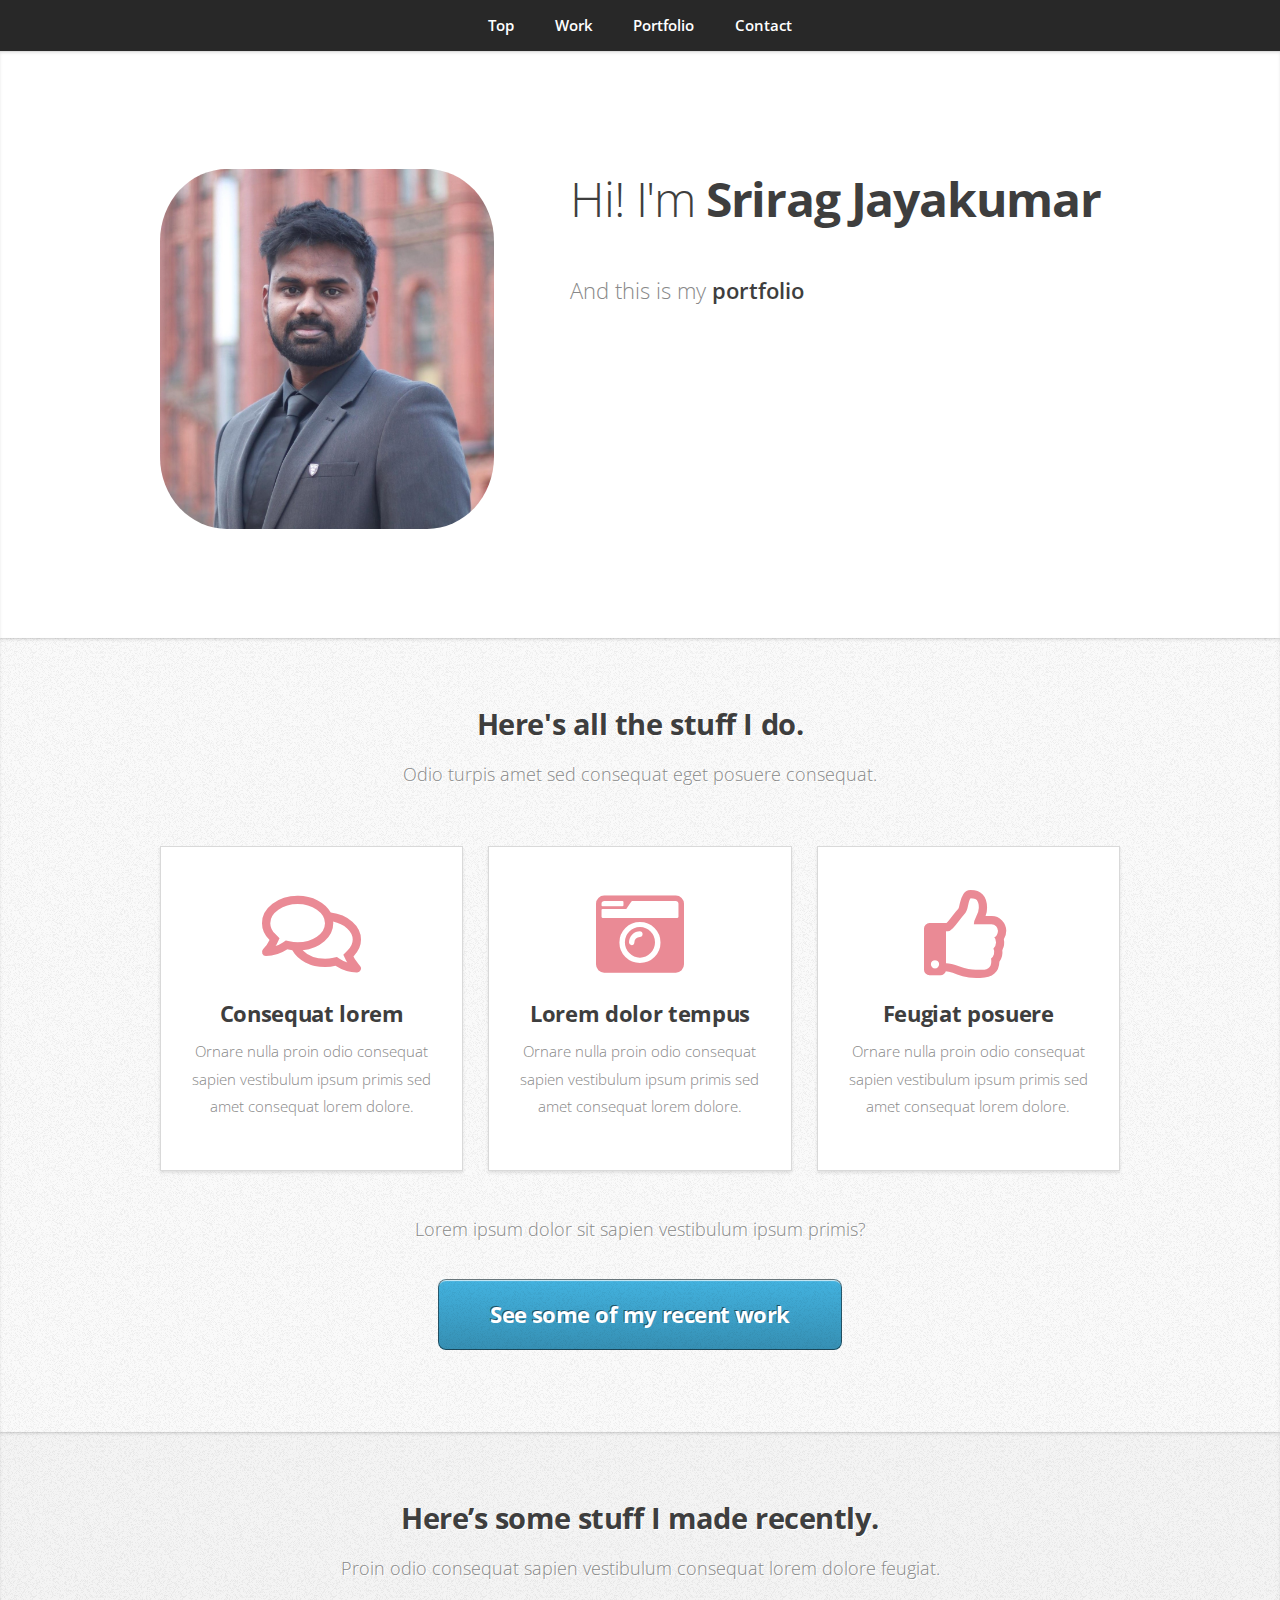
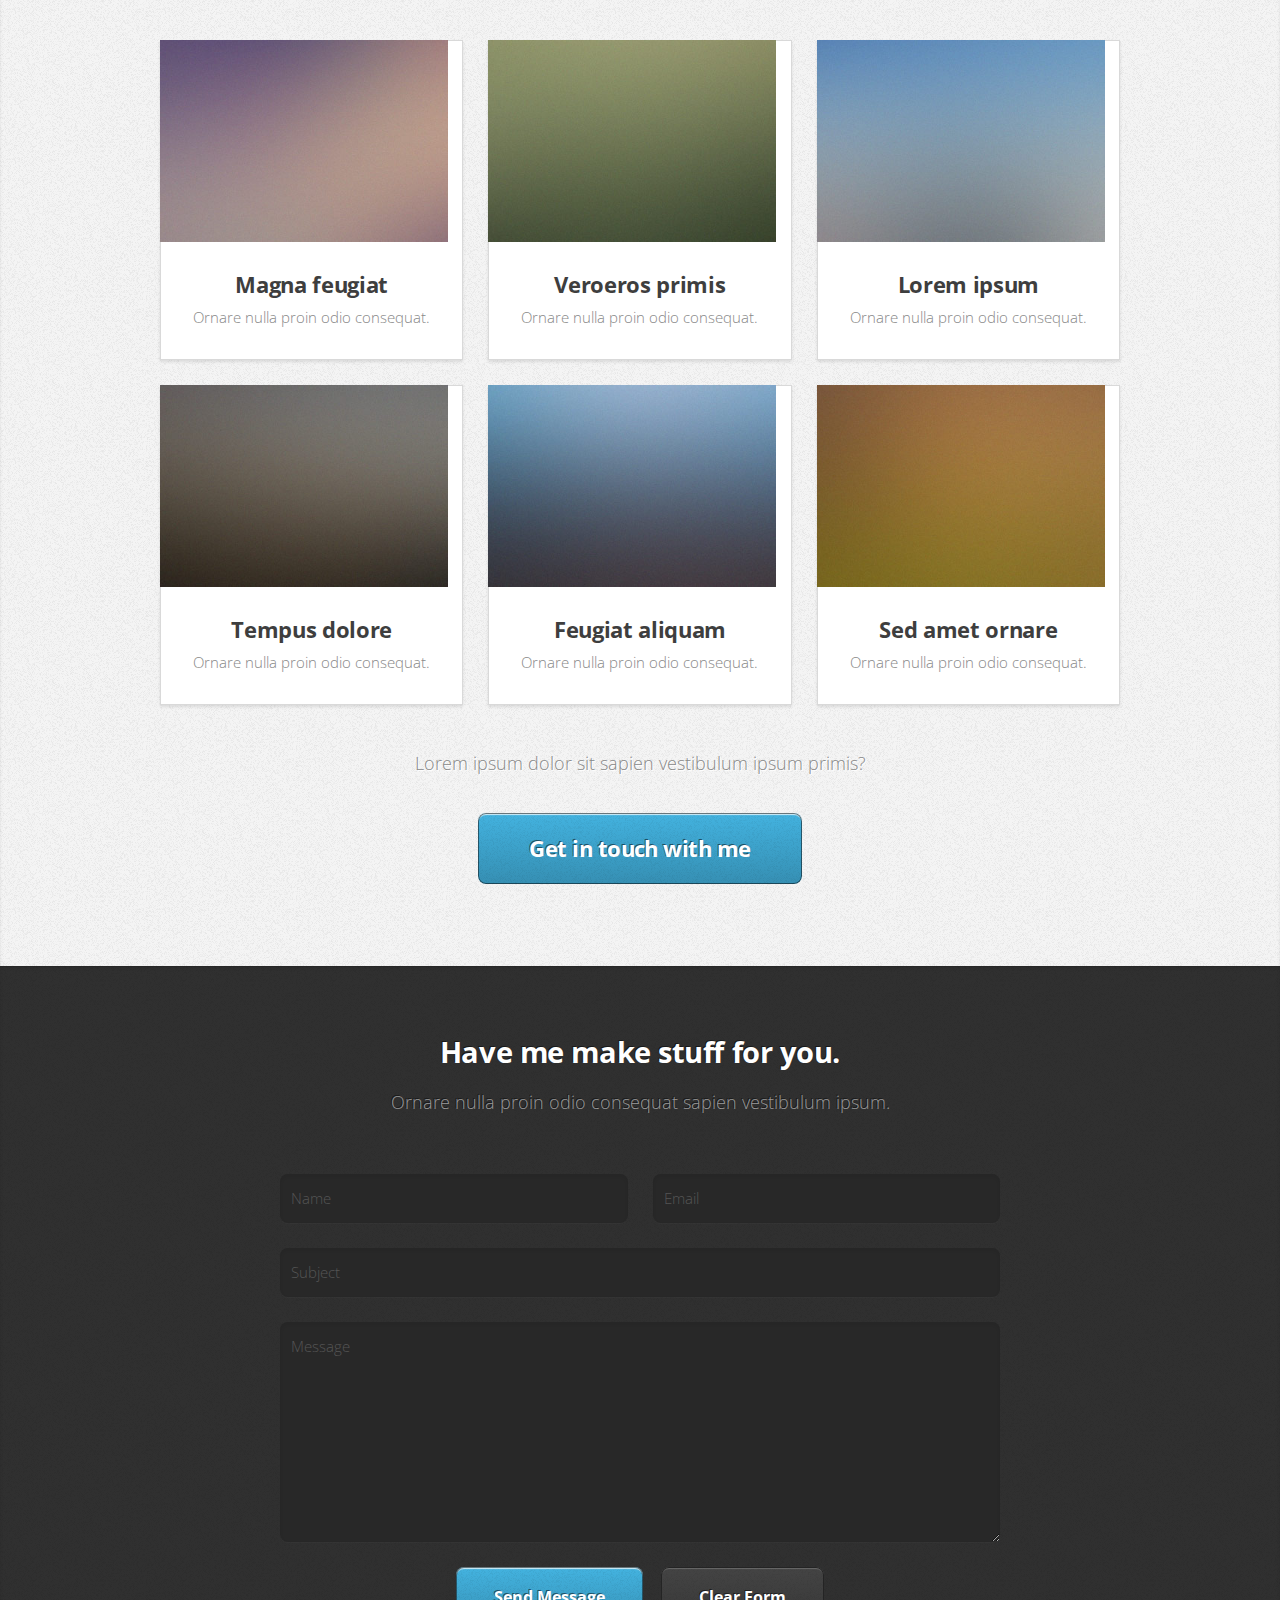
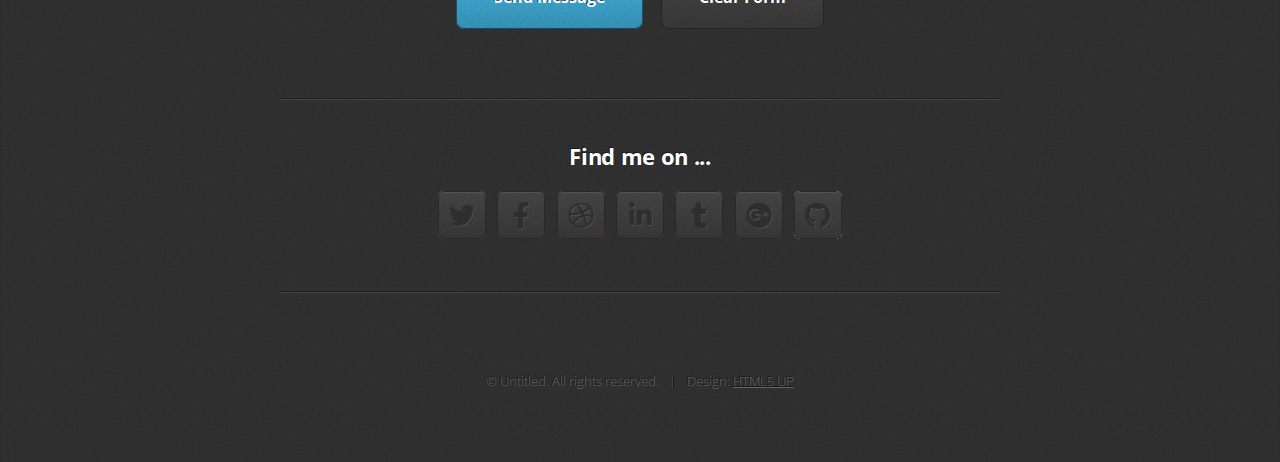
==== index.html @ 9c9d0224 "Added html files" ====
<!DOCTYPE HTML>
<!--
	Miniport by HTML5 UP
	html5up.net | @ajlkn
	Free for personal and commercial use under the CCA 3.0 license (html5up.net/license)
-->
<html>
	<head>
		<title>Srirag Jayakumar</title>
		<meta charset="utf-8" />
		<meta name="viewport" content="width=device-width, initial-scale=1, user-scalable=no" />
		<link rel="stylesheet" href="assets/css/main.css" />
	</head>
	<body class="is-preload">

		<!-- Nav -->
			<nav id="nav">
				<ul class="container">
					<li><a href="#top">Top</a></li>
					<li><a href="#work">Work</a></li>
					<li><a href="#portfolio">Portfolio</a></li>
					<li><a href="#contact">Contact</a></li>
				</ul>
			</nav>

		<!-- Home -->
			<article id="top" class="wrapper style1">
				<div class="container">
					<div class="row">
						<div class="col-4 col-5-large col-12-medium">
							<span class="image fit"><img src="images/shared image.jpg" alt="" /></span>
						</div>
						<div class="col-8 col-7-large col-12-medium">
							<header>
								<h1>Hi! I'm <strong>Srirag Jayakumar</strong></h1>
							</header>
							<p>And this is my<strong> portfolio</strong></p>
							
						</div>
					</div>
				</div>
			</article>

		<!-- Work -->
			<article id="work" class="wrapper style2">
				<div class="container">
					<header>
						<h2>Here's all the stuff I do.</h2>
						<p>Odio turpis amet sed consequat eget posuere consequat.</p>
					</header>
					<div class="row aln-center">
						<div class="col-4 col-6-medium col-12-small">
							<section class="box style1">
								<span class="icon featured fa-comments"></span>
								<h3>Consequat lorem</h3>
								<p>Ornare nulla proin odio consequat sapien vestibulum ipsum primis sed amet consequat lorem dolore.</p>
							</section>
						</div>
						<div class="col-4 col-6-medium col-12-small">
							<section class="box style1">
								<span class="icon solid featured fa-camera-retro"></span>
								<h3>Lorem dolor tempus</h3>
								<p>Ornare nulla proin odio consequat sapien vestibulum ipsum primis sed amet consequat lorem dolore.</p>
							</section>
						</div>
						<div class="col-4 col-6-medium col-12-small">
							<section class="box style1">
								<span class="icon featured fa-thumbs-up"></span>
								<h3>Feugiat posuere</h3>
								<p>Ornare nulla proin odio consequat sapien vestibulum ipsum primis sed amet consequat lorem dolore.</p>
							</section>
						</div>
					</div>
					<footer>
						<p>Lorem ipsum dolor sit sapien vestibulum ipsum primis?</p>
						<a href="#portfolio" class="button large scrolly">See some of my recent work</a>
					</footer>
				</div>
			</article>

		<!-- Portfolio -->
			<article id="portfolio" class="wrapper style3">
				<div class="container">
					<header>
						<h2>Here’s some stuff I made recently.</h2>
						<p>Proin odio consequat  sapien vestibulum consequat lorem dolore feugiat.</p>
					</header>
					<div class="row">
						<div class="col-4 col-6-medium col-12-small">
							<article class="box style2">
								<a href="#" class="image featured"><img src="images/pic01.jpg" alt="" /></a>
								<h3><a href="#">Magna feugiat</a></h3>
								<p>Ornare nulla proin odio consequat.</p>
							</article>
						</div>
						<div class="col-4 col-6-medium col-12-small">
							<article class="box style2">
								<a href="#" class="image featured"><img src="images/pic02.jpg" alt="" /></a>
								<h3><a href="#">Veroeros primis</a></h3>
								<p>Ornare nulla proin odio consequat.</p>
							</article>
						</div>
						<div class="col-4 col-6-medium col-12-small">
							<article class="box style2">
								<a href="#" class="image featured"><img src="images/pic03.jpg" alt="" /></a>
								<h3><a href="#">Lorem ipsum</a></h3>
								<p>Ornare nulla proin odio consequat.</p>
							</article>
						</div>
						<div class="col-4 col-6-medium col-12-small">
							<article class="box style2">
								<a href="#" class="image featured"><img src="images/pic04.jpg" alt="" /></a>
								<h3><a href="#">Tempus dolore</a></h3>
								<p>Ornare nulla proin odio consequat.</p>
							</article>
						</div>
						<div class="col-4 col-6-medium col-12-small">
							<article class="box style2">
								<a href="#" class="image featured"><img src="images/pic05.jpg" alt="" /></a>
								<h3><a href="#">Feugiat aliquam</a></h3>
								<p>Ornare nulla proin odio consequat.</p>
							</article>
						</div>
						<div class="col-4 col-6-medium col-12-small">
							<article class="box style2">
								<a href="#" class="image featured"><img src="images/pic06.jpg" alt="" /></a>
								<h3><a href="#">Sed amet ornare</a></h3>
								<p>Ornare nulla proin odio consequat.</p>
							</article>
						</div>
					</div>
					<footer>
						<p>Lorem ipsum dolor sit sapien vestibulum ipsum primis?</p>
						<a href="#contact" class="button large scrolly">Get in touch with me</a>
					</footer>
				</div>
			</article>

		<!-- Contact -->
			<article id="contact" class="wrapper style4">
				<div class="container medium">
					<header>
						<h2>Have me make stuff for you.</h2>
						<p>Ornare nulla proin odio consequat sapien vestibulum ipsum.</p>
					</header>
					<div class="row">
						<div class="col-12">
							<form method="post" action="#">
								<div class="row">
									<div class="col-6 col-12-small">
										<input type="text" name="name" id="name" placeholder="Name" />
									</div>
									<div class="col-6 col-12-small">
										<input type="text" name="email" id="email" placeholder="Email" />
									</div>
									<div class="col-12">
										<input type="text" name="subject" id="subject" placeholder="Subject" />
									</div>
									<div class="col-12">
										<textarea name="message" id="message" placeholder="Message"></textarea>
									</div>
									<div class="col-12">
										<ul class="actions">
											<li><input type="submit" value="Send Message" /></li>
											<li><input type="reset" value="Clear Form" class="alt" /></li>
										</ul>
									</div>
								</div>
							</form>
						</div>
						<div class="col-12">
							<hr />
							<h3>Find me on ...</h3>
							<ul class="social">
								<li><a href="#" class="icon brands fa-twitter"><span class="label">Twitter</span></a></li>
								<li><a href="#" class="icon brands fa-facebook-f"><span class="label">Facebook</span></a></li>
								<li><a href="#" class="icon brands fa-dribbble"><span class="label">Dribbble</span></a></li>
								<li><a href="#" class="icon brands fa-linkedin-in"><span class="label">LinkedIn</span></a></li>
								<li><a href="#" class="icon brands fa-tumblr"><span class="label">Tumblr</span></a></li>
								<li><a href="#" class="icon brands fa-google-plus"><span class="label">Google+</span></a></li>
								<li><a href="#" class="icon brands fa-github"><span class="label">Github</span></a></li>
								<!--
								<li><a href="#" class="icon solid fa-rss"><span>RSS</span></a></li>
								<li><a href="#" class="icon brands fa-instagram"><span>Instagram</span></a></li>
								<li><a href="#" class="icon brands fa-foursquare"><span>Foursquare</span></a></li>
								<li><a href="#" class="icon brands fa-skype"><span>Skype</span></a></li>
								<li><a href="#" class="icon brands fa-soundcloud"><span>Soundcloud</span></a></li>
								<li><a href="#" class="icon brands fa-youtube"><span>YouTube</span></a></li>
								<li><a href="#" class="icon brands fa-blogger"><span>Blogger</span></a></li>
								<li><a href="#" class="icon brands fa-flickr"><span>Flickr</span></a></li>
								<li><a href="#" class="icon brands fa-vimeo"><span>Vimeo</span></a></li>
								-->
							</ul>
							<hr />
						</div>
					</div>
					<footer>
						<ul id="copyright">
							<li>&copy; Untitled. All rights reserved.</li><li>Design: <a href="http://html5up.net">HTML5 UP</a></li>
						</ul>
					</footer>
				</div>
			</article>

		<!-- Scripts -->
			<script src="assets/js/jquery.min.js"></script>
			<script src="assets/js/jquery.scrolly.min.js"></script>
			<script src="assets/js/browser.min.js"></script>
			<script src="assets/js/breakpoints.min.js"></script>
			<script src="assets/js/util.js"></script>
			<script src="assets/js/main.js"></script>

	</body>
</html>
---- assets/css/main.css ----
@import url("https://fonts.googleapis.com/css?family=Open+Sans:300,300italic,600,600italic,700");
@import url("fontawesome-all.min.css");

/*
	Miniport by HTML5 UP
	html5up.net | @ajlkn
	Free for personal and commercial use under the CCA 3.0 license (html5up.net/license)
*/

html, body, div, span, applet, object,
iframe, h1, h2, h3, h4, h5, h6, p, blockquote,
pre, a, abbr, acronym, address, big, cite,
code, del, dfn, em, img, ins, kbd, q, s, samp,
small, strike, strong, sub, sup, tt, var, b,
u, i, center, dl, dt, dd, ol, ul, li, fieldset,
form, label, legend, table, caption, tbody,
tfoot, thead, tr, th, td, article, aside,
canvas, details, embed, figure, figcaption,
footer, header, hgroup, menu, nav, output, ruby,
section, summary, time, mark, audio, video {
	margin: 0;
	padding: 0;
	border: 0;
	font-size: 100%;
	font: inherit;
	vertical-align: baseline;}

article, aside, details, figcaption, figure,
footer, header, hgroup, menu, nav, section {
	display: block;}

body {
	line-height: 1;
}

ol, ul {
	list-style: none;
}

blockquote, q {
	quotes: none;
}

	blockquote:before, blockquote:after, q:before, q:after {
		content: '';
		content: none;
	}

table {
	border-collapse: collapse;
	border-spacing: 0;
}

body {
	-webkit-text-size-adjust: none;
}

mark {
	background-color: transparent;
	color: inherit;
}

input::-moz-focus-inner {
	border: 0;
	padding: 0;
}

input, select, textarea {
	-moz-appearance: none;
	-webkit-appearance: none;
	-ms-appearance: none;
	appearance: none;
}

/* Basic */

	html {
		box-sizing: border-box;
	}

	*, *:before, *:after {
		box-sizing: inherit;
	}

	body {
		padding-top: 3.5em;
	}

		body.is-preload *, body.is-preload *:before, body.is-preload *:after {
			-moz-animation: none !important;
			-webkit-animation: none !important;
			-ms-animation: none !important;
			animation: none !important;
			-moz-transition: none !important;
			-webkit-transition: none !important;
			-ms-transition: none !important;
			transition: none !important;
		}

	body, input, textarea, select {
		font-family: 'Open Sans', sans-serif;
		line-height: 1.85em;
		color: #888;
		font-weight: 300;
		font-size: 13pt;
	}

	a {
		-moz-transition: color .2s ease-in-out;
		-webkit-transition: color .2s ease-in-out;
		-ms-transition: color .2s ease-in-out;
		transition: color .2s ease-in-out;
		color: #43B3E0;
		text-decoration: underline;
	}

		a:hover {
			color: #43bff0 !important;
		}

		a img {
			border: 0;
		}

	b, strong {
		font-weight: 600;
		color: #3e3e3e;
	}

	i, em {
		font-style: italic;
	}

	sub {
		position: relative;
		top: 0.5em;
		font-size: 0.8em;
	}

	sup {
		position: relative;
		top: -0.5em;
		font-size: 0.8em;
	}

	blockquote {
		border-left: solid 0.75em #eee;
		padding: 1em 0 1em 1.5em;
		font-style: italic;
	}

	h1, h2, h3, h4, h5, h6 {
		color: #3e3e3e;
		margin: 0 0 0.75em 0;
	}

	h1 a, h2 a, h3 a, h4 a, h5 a, h6 a {
		text-decoration: none;
		color: inherit;
	}

	h2, h3, h4, h5, h6 {
		font-weight: 700;
	}

	h1 {
		font-size: 3.25em;
		letter-spacing: -0.025em;
		font-weight: 300;
	}

		h1 strong {
			font-weight: 700;
		}

	h2 {
		font-size: 2em;
		letter-spacing: -0.015em;
	}

	h3 {
		font-size: 1.5em;
		letter-spacing: -0.015em;
	}

	em, i {
		font-style: italic;
	}

	br.clear {
		clear: both;
	}

	hr {
		border: 0;
		border-top: solid 1px #444;
		border-top-color: rgba(0, 0, 0, 0.35);
		box-shadow: 0px 1px 0px 0px rgba(255, 255, 255, 0.1);
		height: 1px;
		margin: 3em 0;
	}

	p, ul, ol, dl, table {
		margin-bottom: 2em;
	}

	header {
		margin: 0 0 3em 0;
	}

		header > p {
			font-size: 1.25em;
			margin: 0;
		}

	footer {
		margin: 3em 0 0 0;
	}

		footer > p {
			font-size: 1.25em;
		}

/* Container */

	.container {
		margin: 0 auto;
		max-width: calc(100% - 50px);
		width: 1200px;
	}

		.container.medium {
			width: 900px;
		}

		@media screen and (max-width: 1680px) {

			.container {
				width: 1200px;
			}

				.container.medium {
					width: 900px;
				}

		}

		@media screen and (max-width: 1280px) {

			.container {
				width: 960px;
			}

				.container.medium {
					width: 720px;
				}

		}

		@media screen and (max-width: 980px) {

			.container {
				width: 100%;
			}

				.container.medium {
					width: 75%;
				}

		}

		@media screen and (max-width: 736px) {

			.container {
				width: 100%;
				max-width: calc(100% - 30px);
			}

				.container.medium {
					width: 100%;
				}

		}

/* Row */

	.row {
		display: flex;
		flex-wrap: wrap;
		box-sizing: border-box;
		align-items: stretch;
	}

		.row > * {
			box-sizing: border-box;
		}

		.row.gtr-uniform > * > :last-child {
			margin-bottom: 0;
		}

		.row.aln-left {
			justify-content: flex-start;
		}

		.row.aln-center {
			justify-content: center;
		}

		.row.aln-right {
			justify-content: flex-end;
		}

		.row.aln-top {
			align-items: flex-start;
		}

		.row.aln-middle {
			align-items: center;
		}

		.row.aln-bottom {
			align-items: flex-end;
		}

		.row > .imp {
			order: -1;
		}

		.row > .col-1 {
			width: 8.33333%;
		}

		.row > .off-1 {
			margin-left: 8.33333%;
		}

		.row > .col-2 {
			width: 16.66667%;
		}

		.row > .off-2 {
			margin-left: 16.66667%;
		}

		.row > .col-3 {
			width: 25%;
		}

		.row > .off-3 {
			margin-left: 25%;
		}

		.row > .col-4 {
			width: 33.33333%;
		}

		.row > .off-4 {
			margin-left: 33.33333%;
		}

		.row > .col-5 {
			width: 41.66667%;
		}

		.row > .off-5 {
			margin-left: 41.66667%;
		}

		.row > .col-6 {
			width: 50%;
		}

		.row > .off-6 {
			margin-left: 50%;
		}

		.row > .col-7 {
			width: 58.33333%;
		}

		.row > .off-7 {
			margin-left: 58.33333%;
		}

		.row > .col-8 {
			width: 66.66667%;
		}

		.row > .off-8 {
			margin-left: 66.66667%;
		}

		.row > .col-9 {
			width: 75%;
		}

		.row > .off-9 {
			margin-left: 75%;
		}

		.row > .col-10 {
			width: 83.33333%;
		}

		.row > .off-10 {
			margin-left: 83.33333%;
		}

		.row > .col-11 {
			width: 91.66667%;
		}

		.row > .off-11 {
			margin-left: 91.66667%;
		}

		.row > .col-12 {
			width: 100%;
		}

		.row > .off-12 {
			margin-left: 100%;
		}

		.row.gtr-0 {
			margin-top: 0px;
			margin-left: 0px;
		}

			.row.gtr-0 > * {
				padding: 0px 0 0 0px;
			}

			.row.gtr-0.gtr-uniform {
				margin-top: 0px;
			}

				.row.gtr-0.gtr-uniform > * {
					padding-top: 0px;
				}

		.row.gtr-25 {
			margin-top: -6.25px;
			margin-left: -6.25px;
		}

			.row.gtr-25 > * {
				padding: 6.25px 0 0 6.25px;
			}

			.row.gtr-25.gtr-uniform {
				margin-top: -6.25px;
			}

				.row.gtr-25.gtr-uniform > * {
					padding-top: 6.25px;
				}

		.row.gtr-50 {
			margin-top: -12.5px;
			margin-left: -12.5px;
		}

			.row.gtr-50 > * {
				padding: 12.5px 0 0 12.5px;
			}

			.row.gtr-50.gtr-uniform {
				margin-top: -12.5px;
			}

				.row.gtr-50.gtr-uniform > * {
					padding-top: 12.5px;
				}

		.row {
			margin-top: -25px;
			margin-left: -25px;
		}

			.row > * {
				padding: 25px 0 0 25px;
			}

			.row.gtr-uniform {
				margin-top: -25px;
			}

				.row.gtr-uniform > * {
					padding-top: 25px;
				}

		.row.gtr-150 {
			margin-top: -37.5px;
			margin-left: -37.5px;
		}

			.row.gtr-150 > * {
				padding: 37.5px 0 0 37.5px;
			}

			.row.gtr-150.gtr-uniform {
				margin-top: -37.5px;
			}

				.row.gtr-150.gtr-uniform > * {
					padding-top: 37.5px;
				}

		.row.gtr-200 {
			margin-top: -50px;
			margin-left: -50px;
		}

			.row.gtr-200 > * {
				padding: 50px 0 0 50px;
			}

			.row.gtr-200.gtr-uniform {
				margin-top: -50px;
			}

				.row.gtr-200.gtr-uniform > * {
					padding-top: 50px;
				}

		@media screen and (max-width: 1680px) {

			.row {
				display: flex;
				flex-wrap: wrap;
				box-sizing: border-box;
				align-items: stretch;
			}

				.row > * {
					box-sizing: border-box;
				}

				.row.gtr-uniform > * > :last-child {
					margin-bottom: 0;
				}

				.row.aln-left {
					justify-content: flex-start;
				}

				.row.aln-center {
					justify-content: center;
				}

				.row.aln-right {
					justify-content: flex-end;
				}

				.row.aln-top {
					align-items: flex-start;
				}

				.row.aln-middle {
					align-items: center;
				}

				.row.aln-bottom {
					align-items: flex-end;
				}

				.row > .imp-xlarge {
					order: -1;
				}

				.row > .col-1-xlarge {
					width: 8.33333%;
				}

				.row > .off-1-xlarge {
					margin-left: 8.33333%;
				}

				.row > .col-2-xlarge {
					width: 16.66667%;
				}

				.row > .off-2-xlarge {
					margin-left: 16.66667%;
				}

				.row > .col-3-xlarge {
					width: 25%;
				}

				.row > .off-3-xlarge {
					margin-left: 25%;
				}

				.row > .col-4-xlarge {
					width: 33.33333%;
				}

				.row > .off-4-xlarge {
					margin-left: 33.33333%;
				}

				.row > .col-5-xlarge {
					width: 41.66667%;
				}

				.row > .off-5-xlarge {
					margin-left: 41.66667%;
				}

				.row > .col-6-xlarge {
					width: 50%;
				}

				.row > .off-6-xlarge {
					margin-left: 50%;
				}

				.row > .col-7-xlarge {
					width: 58.33333%;
				}

				.row > .off-7-xlarge {
					margin-left: 58.33333%;
				}

				.row > .col-8-xlarge {
					width: 66.66667%;
				}

				.row > .off-8-xlarge {
					margin-left: 66.66667%;
				}

				.row > .col-9-xlarge {
					width: 75%;
				}

				.row > .off-9-xlarge {
					margin-left: 75%;
				}

				.row > .col-10-xlarge {
					width: 83.33333%;
				}

				.row > .off-10-xlarge {
					margin-left: 83.33333%;
				}

				.row > .col-11-xlarge {
					width: 91.66667%;
				}

				.row > .off-11-xlarge {
					margin-left: 91.66667%;
				}

				.row > .col-12-xlarge {
					width: 100%;
				}

				.row > .off-12-xlarge {
					margin-left: 100%;
				}

				.row.gtr-0 {
					margin-top: 0px;
					margin-left: 0px;
				}

					.row.gtr-0 > * {
						padding: 0px 0 0 0px;
					}

					.row.gtr-0.gtr-uniform {
						margin-top: 0px;
					}

						.row.gtr-0.gtr-uniform > * {
							padding-top: 0px;
						}

				.row.gtr-25 {
					margin-top: -6.25px;
					margin-left: -6.25px;
				}

					.row.gtr-25 > * {
						padding: 6.25px 0 0 6.25px;
					}

					.row.gtr-25.gtr-uniform {
						margin-top: -6.25px;
					}

						.row.gtr-25.gtr-uniform > * {
							padding-top: 6.25px;
						}

				.row.gtr-50 {
					margin-top: -12.5px;
					margin-left: -12.5px;
				}

					.row.gtr-50 > * {
						padding: 12.5px 0 0 12.5px;
					}

					.row.gtr-50.gtr-uniform {
						margin-top: -12.5px;
					}

						.row.gtr-50.gtr-uniform > * {
							padding-top: 12.5px;
						}

				.row {
					margin-top: -25px;
					margin-left: -25px;
				}

					.row > * {
						padding: 25px 0 0 25px;
					}

					.row.gtr-uniform {
						margin-top: -25px;
					}

						.row.gtr-uniform > * {
							padding-top: 25px;
						}

				.row.gtr-150 {
					margin-top: -37.5px;
					margin-left: -37.5px;
				}

					.row.gtr-150 > * {
						padding: 37.5px 0 0 37.5px;
					}

					.row.gtr-150.gtr-uniform {
						margin-top: -37.5px;
					}

						.row.gtr-150.gtr-uniform > * {
							padding-top: 37.5px;
						}

				.row.gtr-200 {
					margin-top: -50px;
					margin-left: -50px;
				}

					.row.gtr-200 > * {
						padding: 50px 0 0 50px;
					}

					.row.gtr-200.gtr-uniform {
						margin-top: -50px;
					}

						.row.gtr-200.gtr-uniform > * {
							padding-top: 50px;
						}

		}

		@media screen and (max-width: 1280px) {

			.row {
				display: flex;
				flex-wrap: wrap;
				box-sizing: border-box;
				align-items: stretch;
			}

				.row > * {
					box-sizing: border-box;
				}

				.row.gtr-uniform > * > :last-child {
					margin-bottom: 0;
				}

				.row.aln-left {
					justify-content: flex-start;
				}

				.row.aln-center {
					justify-content: center;
				}

				.row.aln-right {
					justify-content: flex-end;
				}

				.row.aln-top {
					align-items: flex-start;
				}

				.row.aln-middle {
					align-items: center;
				}

				.row.aln-bottom {
					align-items: flex-end;
				}

				.row > .imp-large {
					order: -1;
				}

				.row > .col-1-large {
					width: 8.33333%;
				}

				.row > .off-1-large {
					margin-left: 8.33333%;
				}

				.row > .col-2-large {
					width: 16.66667%;
				}

				.row > .off-2-large {
					margin-left: 16.66667%;
				}

				.row > .col-3-large {
					width: 25%;
				}

				.row > .off-3-large {
					margin-left: 25%;
				}

				.row > .col-4-large {
					width: 33.33333%;
				}

				.row > .off-4-large {
					margin-left: 33.33333%;
				}

				.row > .col-5-large {
					width: 41.66667%;
				}

				.row > .off-5-large {
					margin-left: 41.66667%;
				}

				.row > .col-6-large {
					width: 50%;
				}

				.row > .off-6-large {
					margin-left: 50%;
				}

				.row > .col-7-large {
					width: 58.33333%;
				}

				.row > .off-7-large {
					margin-left: 58.33333%;
				}

				.row > .col-8-large {
					width: 66.66667%;
				}

				.row > .off-8-large {
					margin-left: 66.66667%;
				}

				.row > .col-9-large {
					width: 75%;
				}

				.row > .off-9-large {
					margin-left: 75%;
				}

				.row > .col-10-large {
					width: 83.33333%;
				}

				.row > .off-10-large {
					margin-left: 83.33333%;
				}

				.row > .col-11-large {
					width: 91.66667%;
				}

				.row > .off-11-large {
					margin-left: 91.66667%;
				}

				.row > .col-12-large {
					width: 100%;
				}

				.row > .off-12-large {
					margin-left: 100%;
				}

				.row.gtr-0 {
					margin-top: 0px;
					margin-left: 0px;
				}

					.row.gtr-0 > * {
						padding: 0px 0 0 0px;
					}

					.row.gtr-0.gtr-uniform {
						margin-top: 0px;
					}

						.row.gtr-0.gtr-uniform > * {
							padding-top: 0px;
						}

				.row.gtr-25 {
					margin-top: -6.25px;
					margin-left: -6.25px;
				}

					.row.gtr-25 > * {
						padding: 6.25px 0 0 6.25px;
					}

					.row.gtr-25.gtr-uniform {
						margin-top: -6.25px;
					}

						.row.gtr-25.gtr-uniform > * {
							padding-top: 6.25px;
						}

				.row.gtr-50 {
					margin-top: -12.5px;
					margin-left: -12.5px;
				}

					.row.gtr-50 > * {
						padding: 12.5px 0 0 12.5px;
					}

					.row.gtr-50.gtr-uniform {
						margin-top: -12.5px;
					}

						.row.gtr-50.gtr-uniform > * {
							padding-top: 12.5px;
						}

				.row {
					margin-top: -25px;
					margin-left: -25px;
				}

					.row > * {
						padding: 25px 0 0 25px;
					}

					.row.gtr-uniform {
						margin-top: -25px;
					}

						.row.gtr-uniform > * {
							padding-top: 25px;
						}

				.row.gtr-150 {
					margin-top: -37.5px;
					margin-left: -37.5px;
				}

					.row.gtr-150 > * {
						padding: 37.5px 0 0 37.5px;
					}

					.row.gtr-150.gtr-uniform {
						margin-top: -37.5px;
					}

						.row.gtr-150.gtr-uniform > * {
							padding-top: 37.5px;
						}

				.row.gtr-200 {
					margin-top: -50px;
					margin-left: -50px;
				}

					.row.gtr-200 > * {
						padding: 50px 0 0 50px;
					}

					.row.gtr-200.gtr-uniform {
						margin-top: -50px;
					}

						.row.gtr-200.gtr-uniform > * {
							padding-top: 50px;
						}

		}

		@media screen and (max-width: 980px) {

			.row {
				display: flex;
				flex-wrap: wrap;
				box-sizing: border-box;
				align-items: stretch;
			}

				.row > * {
					box-sizing: border-box;
				}

				.row.gtr-uniform > * > :last-child {
					margin-bottom: 0;
				}

				.row.aln-left {
					justify-content: flex-start;
				}

				.row.aln-center {
					justify-content: center;
				}

				.row.aln-right {
					justify-content: flex-end;
				}

				.row.aln-top {
					align-items: flex-start;
				}

				.row.aln-middle {
					align-items: center;
				}

				.row.aln-bottom {
					align-items: flex-end;
				}

				.row > .imp-medium {
					order: -1;
				}

				.row > .col-1-medium {
					width: 8.33333%;
				}

				.row > .off-1-medium {
					margin-left: 8.33333%;
				}

				.row > .col-2-medium {
					width: 16.66667%;
				}

				.row > .off-2-medium {
					margin-left: 16.66667%;
				}

				.row > .col-3-medium {
					width: 25%;
				}

				.row > .off-3-medium {
					margin-left: 25%;
				}

				.row > .col-4-medium {
					width: 33.33333%;
				}

				.row > .off-4-medium {
					margin-left: 33.33333%;
				}

				.row > .col-5-medium {
					width: 41.66667%;
				}

				.row > .off-5-medium {
					margin-left: 41.66667%;
				}

				.row > .col-6-medium {
					width: 50%;
				}

				.row > .off-6-medium {
					margin-left: 50%;
				}

				.row > .col-7-medium {
					width: 58.33333%;
				}

				.row > .off-7-medium {
					margin-left: 58.33333%;
				}

				.row > .col-8-medium {
					width: 66.66667%;
				}

				.row > .off-8-medium {
					margin-left: 66.66667%;
				}

				.row > .col-9-medium {
					width: 75%;
				}

				.row > .off-9-medium {
					margin-left: 75%;
				}

				.row > .col-10-medium {
					width: 83.33333%;
				}

				.row > .off-10-medium {
					margin-left: 83.33333%;
				}

				.row > .col-11-medium {
					width: 91.66667%;
				}

				.row > .off-11-medium {
					margin-left: 91.66667%;
				}

				.row > .col-12-medium {
					width: 100%;
				}

				.row > .off-12-medium {
					margin-left: 100%;
				}

				.row.gtr-0 {
					margin-top: 0px;
					margin-left: 0px;
				}

					.row.gtr-0 > * {
						padding: 0px 0 0 0px;
					}

					.row.gtr-0.gtr-uniform {
						margin-top: 0px;
					}

						.row.gtr-0.gtr-uniform > * {
							padding-top: 0px;
						}

				.row.gtr-25 {
					margin-top: -6.25px;
					margin-left: -6.25px;
				}

					.row.gtr-25 > * {
						padding: 6.25px 0 0 6.25px;
					}

					.row.gtr-25.gtr-uniform {
						margin-top: -6.25px;
					}

						.row.gtr-25.gtr-uniform > * {
							padding-top: 6.25px;
						}

				.row.gtr-50 {
					margin-top: -12.5px;
					margin-left: -12.5px;
				}

					.row.gtr-50 > * {
						padding: 12.5px 0 0 12.5px;
					}

					.row.gtr-50.gtr-uniform {
						margin-top: -12.5px;
					}

						.row.gtr-50.gtr-uniform > * {
							padding-top: 12.5px;
						}

				.row {
					margin-top: -25px;
					margin-left: -25px;
				}

					.row > * {
						padding: 25px 0 0 25px;
					}

					.row.gtr-uniform {
						margin-top: -25px;
					}

						.row.gtr-uniform > * {
							padding-top: 25px;
						}

				.row.gtr-150 {
					margin-top: -37.5px;
					margin-left: -37.5px;
				}

					.row.gtr-150 > * {
						padding: 37.5px 0 0 37.5px;
					}

					.row.gtr-150.gtr-uniform {
						margin-top: -37.5px;
					}

						.row.gtr-150.gtr-uniform > * {
							padding-top: 37.5px;
						}

				.row.gtr-200 {
					margin-top: -50px;
					margin-left: -50px;
				}

					.row.gtr-200 > * {
						padding: 50px 0 0 50px;
					}

					.row.gtr-200.gtr-uniform {
						margin-top: -50px;
					}

						.row.gtr-200.gtr-uniform > * {
							padding-top: 50px;
						}

		}

		@media screen and (max-width: 736px) {

			.row {
				display: flex;
				flex-wrap: wrap;
				box-sizing: border-box;
				align-items: stretch;
			}

				.row > * {
					box-sizing: border-box;
				}

				.row.gtr-uniform > * > :last-child {
					margin-bottom: 0;
				}

				.row.aln-left {
					justify-content: flex-start;
				}

				.row.aln-center {
					justify-content: center;
				}

				.row.aln-right {
					justify-content: flex-end;
				}

				.row.aln-top {
					align-items: flex-start;
				}

				.row.aln-middle {
					align-items: center;
				}

				.row.aln-bottom {
					align-items: flex-end;
				}

				.row > .imp-small {
					order: -1;
				}

				.row > .col-1-small {
					width: 8.33333%;
				}

				.row > .off-1-small {
					margin-left: 8.33333%;
				}

				.row > .col-2-small {
					width: 16.66667%;
				}

				.row > .off-2-small {
					margin-left: 16.66667%;
				}

				.row > .col-3-small {
					width: 25%;
				}

				.row > .off-3-small {
					margin-left: 25%;
				}

				.row > .col-4-small {
					width: 33.33333%;
				}

				.row > .off-4-small {
					margin-left: 33.33333%;
				}

				.row > .col-5-small {
					width: 41.66667%;
				}

				.row > .off-5-small {
					margin-left: 41.66667%;
				}

				.row > .col-6-small {
					width: 50%;
				}

				.row > .off-6-small {
					margin-left: 50%;
				}

				.row > .col-7-small {
					width: 58.33333%;
				}

				.row > .off-7-small {
					margin-left: 58.33333%;
				}

				.row > .col-8-small {
					width: 66.66667%;
				}

				.row > .off-8-small {
					margin-left: 66.66667%;
				}

				.row > .col-9-small {
					width: 75%;
				}

				.row > .off-9-small {
					margin-left: 75%;
				}

				.row > .col-10-small {
					width: 83.33333%;
				}

				.row > .off-10-small {
					margin-left: 83.33333%;
				}

				.row > .col-11-small {
					width: 91.66667%;
				}

				.row > .off-11-small {
					margin-left: 91.66667%;
				}

				.row > .col-12-small {
					width: 100%;
				}

				.row > .off-12-small {
					margin-left: 100%;
				}

				.row.gtr-0 {
					margin-top: 0px;
					margin-left: 0px;
				}

					.row.gtr-0 > * {
						padding: 0px 0 0 0px;
					}

					.row.gtr-0.gtr-uniform {
						margin-top: 0px;
					}

						.row.gtr-0.gtr-uniform > * {
							padding-top: 0px;
						}

				.row.gtr-25 {
					margin-top: -3.75px;
					margin-left: -3.75px;
				}

					.row.gtr-25 > * {
						padding: 3.75px 0 0 3.75px;
					}

					.row.gtr-25.gtr-uniform {
						margin-top: -3.75px;
					}

						.row.gtr-25.gtr-uniform > * {
							padding-top: 3.75px;
						}

				.row.gtr-50 {
					margin-top: -7.5px;
					margin-left: -7.5px;
				}

					.row.gtr-50 > * {
						padding: 7.5px 0 0 7.5px;
					}

					.row.gtr-50.gtr-uniform {
						margin-top: -7.5px;
					}

						.row.gtr-50.gtr-uniform > * {
							padding-top: 7.5px;
						}

				.row {
					margin-top: -15px;
					margin-left: -15px;
				}

					.row > * {
						padding: 15px 0 0 15px;
					}

					.row.gtr-uniform {
						margin-top: -15px;
					}

						.row.gtr-uniform > * {
							padding-top: 15px;
						}

				.row.gtr-150 {
					margin-top: -22.5px;
					margin-left: -22.5px;
				}

					.row.gtr-150 > * {
						padding: 22.5px 0 0 22.5px;
					}

					.row.gtr-150.gtr-uniform {
						margin-top: -22.5px;
					}

						.row.gtr-150.gtr-uniform > * {
							padding-top: 22.5px;
						}

				.row.gtr-200 {
					margin-top: -30px;
					margin-left: -30px;
				}

					.row.gtr-200 > * {
						padding: 30px 0 0 30px;
					}

					.row.gtr-200.gtr-uniform {
						margin-top: -30px;
					}

						.row.gtr-200.gtr-uniform > * {
							padding-top: 30px;
						}

		}

/* Form */

	form label {
		color: #3e3e3e;
		font-weight: 700;
		display: block;
		margin: 0 0 0.5em 0;
	}

	form input[type=text],
	form input[type=email],
	form input[type=password],
	form select,
	form textarea {
		-moz-transition: background .2s ease-in-out, box-shadow .2s ease-in-out;
		-webkit-transition: background .2s ease-in-out, box-shadow .2s ease-in-out;
		-ms-transition: background .2s ease-in-out, box-shadow .2s ease-in-out;
		transition: background .2s ease-in-out, box-shadow .2s ease-in-out;
		-webkit-appearance: none;
		display: block;
		border: 0;
		padding: 0.75em;
		font-size: 1em;
		border-radius: 8px;
		border: solid 1px #ddd;
		background: #fff;
		color: #bbb;
		box-shadow: inset 0px 2px 3px 1px rgba(0, 0, 0, 0.05), 0px 1px 0px 0px rgba(255, 255, 255, 0.025);
		width: 100%;
	}

		form input[type=text]:focus,
		form input[type=email]:focus,
		form input[type=password]:focus,
		form select:focus,
		form textarea:focus {
			background: #fafafa;
			box-shadow: inset 0px 2px 5px 0px rgba(0, 0, 0, 0.05), 0px 1px 0px 0px rgba(255, 255, 255, 0.025), inset 0px 0px 2px 1px #43bff0;
		}

	form textarea {
		height: 15em;
	}

	form .actions:last-child {
		margin-bottom: 0;
	}

	form ::-webkit-input-placeholder {
		color: #555 !important;
	}

	form :-moz-placeholder {
		color: #555 !important;
	}

	form ::-moz-placeholder {
		color: #555 !important;
	}

	form :-ms-input-placeholder {
		color: #555 !important;
	}

	form ::-moz-focus-inner {
		border: 0;
	}

/* Tables */

	table {
		width: 100%;
	}

		table.default {
			width: 100%;
		}

			table.default tr {
				border-top: solid 1px #eee;
			}

				table.default tr:first-child {
					border-top: 0;
				}

			table.default td {
				padding: 0.5em 1em 0.5em 1em;
			}

			table.default th {
				text-align: left;
				padding: 0.5em 1em 0.5em 1em;
				font-weight: 600;
				margin: 0 0 1em 0;
			}

			table.default thead {
				background: #4f4f4f;
				color: #fff;
			}

/* Section/Article */

	section, article {
		margin-bottom: 3em;
	}

	section > :last-child,
	article > :last-child,
	section:last-child,
	article:last-child {
		margin-bottom: 0;
	}

/* Image */

	.image {
		display: inline-block;
		position: relative;
	}

		.image img {
			display: block;
			width: 95%;
		}

		.image.fit {
			display: block;
			width: 100%;
		}

		.image.featured {
			display: block;
			width: 100%;
			margin: 0 0 2em 0;
		}

		.image.left {
			float: left;
			margin: 0 2em 2em 0;
		}

		.image.centered {
			display: block;
			margin: 0 0 2em 0;
		}

			.image.centered img {
				margin: 0 auto;
				width: auto;
			}

/* Button */

	input[type="button"],
	input[type="submit"],
	input[type="reset"],
	button,
	.button {
		background-image: url("images/bg.png"), -moz-linear-gradient(top, rgba(0, 0, 0, 0), rgba(0, 0, 0, 0.2));
		background-image: url("images/bg.png"), -webkit-linear-gradient(top, rgba(0, 0, 0, 0), rgba(0, 0, 0, 0.2));
		background-image: url("images/bg.png"), -ms-linear-gradient(top, rgba(0, 0, 0, 0), rgba(0, 0, 0, 0.2));
		background-image: url("images/bg.png"), linear-gradient(top, rgba(0, 0, 0, 0), rgba(0, 0, 0, 0.2));
		-moz-transition: background-color .2s ease-in-out;
		-webkit-transition: background-color .2s ease-in-out;
		-ms-transition: background-color .2s ease-in-out;
		transition: background-color .2s ease-in-out;
		-webkit-appearance: none;
		position: relative;
		display: inline-block;
		color: #fff !important;
		text-decoration: none;
		font-weight: 700;
		border: 0;
		outline: 0;
		cursor: pointer;
		border-radius: 8px;
		text-shadow: -1px -1px 0.5px rgba(0, 0, 0, 0.5);
		overflow: hidden;
		box-shadow: inset 0px 0px 0px 1px rgba(0, 0, 0, 0.5), inset 0px 2px 1px 0px rgba(255, 255, 255, 0.75);
		background-color: #43B3E0;
		padding: 1em 2.35em 1em 2.35em;
		font-size: 1.1em;
		max-width: 24em;
	}

		input[type="button"]:hover,
		input[type="submit"]:hover,
		input[type="reset"]:hover,
		button:hover,
		.button:hover {
			background-color: #43bff0;
			color: #fff !important;
		}

		input[type="button"]:active,
		input[type="submit"]:active,
		input[type="reset"]:active,
		button:active,
		.button:active {
			background-color: #3BA8D3;
			top: 1px;
		}

		input[type="button"].large,
		input[type="submit"].large,
		input[type="reset"].large,
		button.large,
		.button.large {
			font-size: 1.5em;
			letter-spacing: -0.025em;
		}

		input[type="button"].alt,
		input[type="submit"].alt,
		input[type="reset"].alt,
		button.alt,
		.button.alt {
			background-color: #444;
			box-shadow: inset 0px 0px 0px 1px #242424, inset 0px 2px 1px 0px rgba(255, 255, 255, 0.2);
		}

			input[type="button"].alt:hover,
			input[type="submit"].alt:hover,
			input[type="reset"].alt:hover,
			button.alt:hover,
			.button.alt:hover {
				background-color: #4f4f4f;
				color: #fff !important;
			}

			input[type="button"].alt:active,
			input[type="submit"].alt:active,
			input[type="reset"].alt:active,
			button.alt:active,
			.button.alt:active {
				background-color: #3f3f3f;
			}

/* List */

	ul {
		list-style: disc;
		padding-left: 1em;
	}

		ul li {
			padding-left: 0.5em;
		}

	ol {
		list-style: decimal;
		padding-left: 1.25em;
	}

		ol li {
			padding-left: 0.25em;
		}

/* Social */

	ul.social {
		cursor: default;
		margin: 0;
		list-style: none;
		padding-left: 0;
	}

		ul.social li {
			position: relative;
			display: inline-block;
			margin: 0.25em;
			top: 0;
			padding-left: 0;
		}

			ul.social li a {
				-moz-transition: top .2s ease-in-out;
				-webkit-transition: top .2s ease-in-out;
				-ms-transition: top .2s ease-in-out;
				transition: top .2s ease-in-out;
				display: block;
				width: 48px;
				height: 48px;
				border-radius: 6px;
				top: 0;
				position: relative;
			}

				ul.social li a:before {
					background-image: url("images/bg.png"), -moz-linear-gradient(top, rgba(0, 0, 0, 0), rgba(0, 0, 0, 0.2));
					background-image: url("images/bg.png"), -webkit-linear-gradient(top, rgba(0, 0, 0, 0), rgba(0, 0, 0, 0.2));
					background-image: url("images/bg.png"), -ms-linear-gradient(top, rgba(0, 0, 0, 0), rgba(0, 0, 0, 0.2));
					background-image: url("images/bg.png"), linear-gradient(top, rgba(0, 0, 0, 0), rgba(0, 0, 0, 0.2));
					-moz-transition: background-color .2s ease-in-out;
					-webkit-transition: background-color .2s ease-in-out;
					-ms-transition: background-color .2s ease-in-out;
					transition: background-color .2s ease-in-out;
					background-color: #444;
					border-radius: 6px;
					box-shadow: inset 0px 0px 0px 1px #282828, inset 0px 2px 1px 0px rgba(255, 255, 255, 0.1);
					color: #2E2E2E !important;
					display: block;
					font-size: 26px;
					height: 48px;
					line-height: 48px;
					text-align: center;
					outline: 0;
					overflow: hidden;
					text-shadow: 1px 1px 0px rgba(255, 255, 255, 0.1);
					width: 48px;
				}

				ul.social li a.fa-twitter {
					background-color: #2DAAE4;
				}

				ul.social li a.fa-facebook-f {
					background-color: #3C5A98;
				}

				ul.social li a.fa-dribbble {
					background-color: #C4376B;
				}

				ul.social li a.fa-linkedin-in {
					background-color: #006599;
				}

				ul.social li a.fa-tumblr {
					background-color: #51718A;
				}

				ul.social li a.fa-google-plus {
					background-color: #DA2713;
				}

				ul.social li a.fa-github {
					background-color: #FAFAFA;
				}

				ul.social li a.fa-rss {
					background-color: #F2600B;
				}

				ul.social li a.fa-instagram {
					background-color: #E0D7C8;
				}

				ul.social li a.fa-foursquare {
					background-color: #39A3D4;
				}

				ul.social li a.fa-skype {
					background-color: #10BEF1;
				}

				ul.social li a.fa-soundcloud {
					background-color: #FE5419;
				}

				ul.social li a.fa-youtube {
					background-color: #BF2E25;
				}

				ul.social li a.fa-blogger {
					background-color: #FF6501;
				}

				ul.social li a.fa-flickr {
					background-color: #0062DB;
				}

				ul.social li a.fa-vimeo {
					background-color: #4C8AB0;
				}

				ul.social li a:hover {
					top: -5px;
				}

					ul.social li a:hover:before {
						background-color: transparent;
					}

/* Actions */

	ul.actions {
		list-style: none;
		padding-left: 0;
	}

		ul.actions li {
			display: inline-block;
			margin: 0 0 0 1em;
			padding-left: 0;
		}

			ul.actions li:first-child {
				margin-left: 0;
			}

/* Box */

	.box {
		background: #fff;
		box-shadow: inset 0px 0px 0px 1px rgba(0, 0, 0, 0.15), 0px 2px 3px 0px rgba(0, 0, 0, 0.1);
		text-align: center;
		padding: 2em;
	}

		.box.style1 {
			padding: 3em 2em 3.5em 2em;
		}

			.box.style1 h3 {
				margin-bottom: 0.5em;
			}

		.box.style2 h3 {
			margin-bottom: 0.25em;
		}

		.box.style2 .image {
			position: relative;
			left: 2em;
			top: 2em;
			margin: -4em 0 4em -4em;
			width: auto;
		}

/* Icons */

	.icon {
		text-decoration: none;
		text-decoration: none;
	}

		.icon:before {
			-moz-osx-font-smoothing: grayscale;
			-webkit-font-smoothing: antialiased;
			display: inline-block;
			font-style: normal;
			font-variant: normal;
			text-rendering: auto;
			line-height: 1;
			text-transform: none !important;
			font-family: 'Font Awesome 5 Free';
			font-weight: 400;
		}

		.icon:before {
			font-size: 1.25em;
		}

		.icon > .label {
			display: none;
		}

		.icon.solid:before {
			font-weight: 900;
		}

		.icon.brands:before {
			font-family: 'Font Awesome 5 Brands';
		}

		.icon.featured {
			color: #EA8A95;
			display: block;
			margin: 0 0 1.5em 0;
			cursor: default;
		}

			.icon.featured:before {
				font-size: 6em;
			}

/* Wrappers */

	.wrapper {
		background-image: url("images/bg.png");
		box-shadow: inset 0px 1px 0px 0px rgba(0, 0, 0, 0.05), inset 0px 2px 3px 0px rgba(0, 0, 0, 0.1);
		padding: 8em 0 8em 0;
		text-align: center;
	}

		.wrapper.style1 {
			background-image: none;
			background-color: #fff;
		}

		.wrapper.style2 {
			background-color: #fafafa;
			text-shadow: 1px 1px 0px #fff;
		}

		.wrapper.style3 {
			background-color: #f4f4f4;
			text-shadow: 1px 1px 0px #fff;
		}

		.wrapper.style4 {
			background-color: #303030;
			color: #999;
			text-shadow: -1px -1px 0px #181818;
		}

			.wrapper.style4 h1, .wrapper.style4 h2, .wrapper.style4 h3, .wrapper.style4 h4, .wrapper.style4 h5, .wrapper.style4 h6 {
				color: #fff;
			}

			.wrapper.style4 form input[type=text],
			.wrapper.style4 form input[type=password],
			.wrapper.style4 form select,
			.wrapper.style4 form textarea {
				border: none;
				background: #282828;
			}

				.wrapper.style4 form input[type=text]:focus,
				.wrapper.style4 form input[type=password]:focus,
				.wrapper.style4 form select:focus,
				.wrapper.style4 form textarea:focus {
					background: #252525;
				}

/* Nav */

	#nav {
		background-color: #282828;
		text-align: center;
		position: fixed;
		left: 0;
		top: 0;
		width: 100%;
		z-index: 10000;
		cursor: default;
		height: 3.5em;
		line-height: 3.5em;
	}

		#nav ul {
			margin-bottom: 0;
			list-style: none;
			padding-left: 0;
		}

		#nav li {
			display: inline-block;
			padding-left: 0;
		}

		#nav a {
			-moz-transition: background-color .2s ease-in-out;
			-webkit-transition: background-color .2s ease-in-out;
			-ms-transition: background-color .2s ease-in-out;
			transition: background-color .2s ease-in-out;
			position: relative;
			display: block;
			color: #fff;
			text-decoration: none;
			outline: 0;
			font-weight: 600;
			border-radius: 8px;
			color: #fff;
			height: 2.5em;
			line-height: 2.5em;
			padding: 0 1.25em;
		}

			#nav a:hover {
				color: #fff !important;
				background: #383838;
			}

			#nav a.active {
				background: #484848;
			}

				#nav a.active:before {
					content: '';
					display: block;
					position: absolute;
					bottom: -0.6em;
					left: 50%;
					margin-left: -0.75em;
					border-left: solid 0.75em transparent;
					border-right: solid 0.75em transparent;
					border-top: solid 0.6em #282828;
				}

/* Articles */

	body > article {
		margin-bottom: 0;
	}

	#top {
		padding: 10em 0 10em 0;
		text-align: left;
	}

		#top .image {
			border-radius: 100%;
			width: 20em;
			height: 20em;
			margin: 0;
		}

			#top .image img {
				border-radius: 20%;
			}

		#top h1 {
			margin-top: 0.35em;
		}

		#top p {
			font-size: 1.5em;
			line-height: 1.75em;
		}

			#top p a {
				color: inherit;
			}

	#contact footer {
		font-size: 0.9em;
	}

/* Copyright */

	#copyright {
		color: #666;
		font-size: 1em;
		line-height: 1em;
		list-style: none;
		padding-left: 0;
		margin-bottom: 0;
	}

		#copyright li {
			display: inline-block;
			border-left: solid 1px rgba(0, 0, 0, 0.5);
			box-shadow: -1px 0px 0px 0px rgba(255, 255, 255, 0.1);
			padding: 0 0 0 1em;
			margin: 0 0 0 1em;
		}

			#copyright li:first-child {
				border: 0;
				box-shadow: none;
				padding-left: 0;
				margin-left: 0;
			}

		#copyright a {
			-moz-transition: color .2s ease-in-out;
			-webkit-transition: color .2s ease-in-out;
			-ms-transition: color .2s ease-in-out;
			transition: color .2s ease-in-out;
			color: inherit;
		}

			#copyright a:hover {
				color: #777;
			}

/* Large */

	@media screen and (max-width: 1280px) {

		/* Basic */

			body {
				font-size: 11pt;
			}

			input, textarea, select {
				font-size: 11pt;
			}

			header {
				margin: 0 0 4em 0;
			}

		/* Wrappers */

			.wrapper {
				padding: 5em 0 5em 0;
				text-align: center;
			}

				.wrapper.style4 .row-special {
					margin: 2em 0 0 0;
					padding: 2em 0 2em 0;
				}

		/* Articles */

			#top {
				padding: 8em 0;
			}

				#top .image {
					width: 24em;
					height: 24em;
					margin: 0;
				}

	}

/* Medium */

	@media screen and (max-width: 980px) {

		/* Articles */

			#top {
				text-align: center;
				padding: 5em 0;
			}

				#top .image {
					margin: 0 auto 2em auto;
				}

	}

/* Small */

	@media screen and (max-width: 736px) {

		/* Basic */

			body {
				padding-top: 44px;
			}

			body, input, textarea, select {
				line-height: 1.75em;
				font-size: 10pt;
				letter-spacing: 0;
			}

			h1, h2, h3, h4, h5, h6 {
				font-size: 1.25em;
				margin: 0 0 0.4em 0;
			}

			h1 {
				font-size: 2.25em;
				line-height: 1.25em;
			}

			header {
				margin: 0 0 2em 0;
			}

				header > p {
					font-size: 1.25em;
				}

			footer {
				margin: 2.5em 0 0 0;
			}

				footer > p {
					font-size: 1.25em;
				}

			hr {
				margin: 1.5em 0 2em 0;
			}

		/* Section/Article */

			section, article {
				clear: both;
			}

		/* Button */

			input[type="button"],
			input[type="submit"],
			input[type="reset"],
			button,
			.button {
				text-align: center;
				font-size: 1.2em;
				width: 100%;
				padding: 1em 0 1em 0;
			}

				input[type="button"].large,
				input[type="submit"].large,
				input[type="reset"].large,
				button.large,
				.button.large {
					font-size: 1.2em;
					letter-spacing: 0;
				}

		/* Social */

			ul.social {
				padding: 1em 0.5em 0 0.5em;
			}

				ul.social li {
					margin: 0.5em 0.5em 0.5em 0.5em;
				}

					ul.social li a {
						top: 0 !important;
					}

						ul.social li a:before {
							background-color: transparent !important;
						}

		/* Actions */

			ul.actions {
				margin: 0;
			}

				ul.actions li {
					display: block;
					margin: 15px 0 0 0;
				}

					ul.actions li:first-child {
						margin-top: 0;
					}

		/* Box */

			.box {
				padding: 30px 20px 30px 20px;
				margin: 0 0 20px 0 !important;
			}

				.box h3 {
					margin-bottom: 0.25em;
				}

				.box .image.centered {
					margin-bottom: 1em;
				}

				.box .image.featured {
					position: relative;
					left: 20px;
					top: 20px;
					margin: -50px 0 50px -40px;
					width: auto;
				}

				.box.style1 {
					max-width: 32em;
					margin-left: auto !important;
					margin-right: auto !important;
				}

				.box.style2 {
					max-width: 32em;
					margin-left: auto !important;
					margin-right: auto !important;
				}

		/* Wrappers */

			.wrapper {
				padding: 3em 0;
				text-align: center;
			}

		/* Nav */

			#nav {
				height: 44px;
				line-height: 44px;
			}

				#nav a {
					padding: 0 0.75em;
					height: inherit;
					line-height: inherit;
					border-radius: 0;
				}

					#nav a:hover {
						background-color: transparent;
					}

		/* Articles */

			#top {
				padding: 3em 0;
			}

				#top .image {
					width: 15em;
					height: 15em;
					margin-bottom: 0;
				}

				#top p {
					font-size: 1em;
				}

			#contact footer {
				margin: 0;
			}

		/* Copyright */

			#copyright {
				font-size: 1em;
				margin: 0;
			}

				#copyright li {
					display: block;
					margin: 1em 0 0 0;
					padding: 0;
					box-shadow: none;
					border-left: 0;
				}

					#copyright li:first-child {
						margin-top: 0;
					}

	}
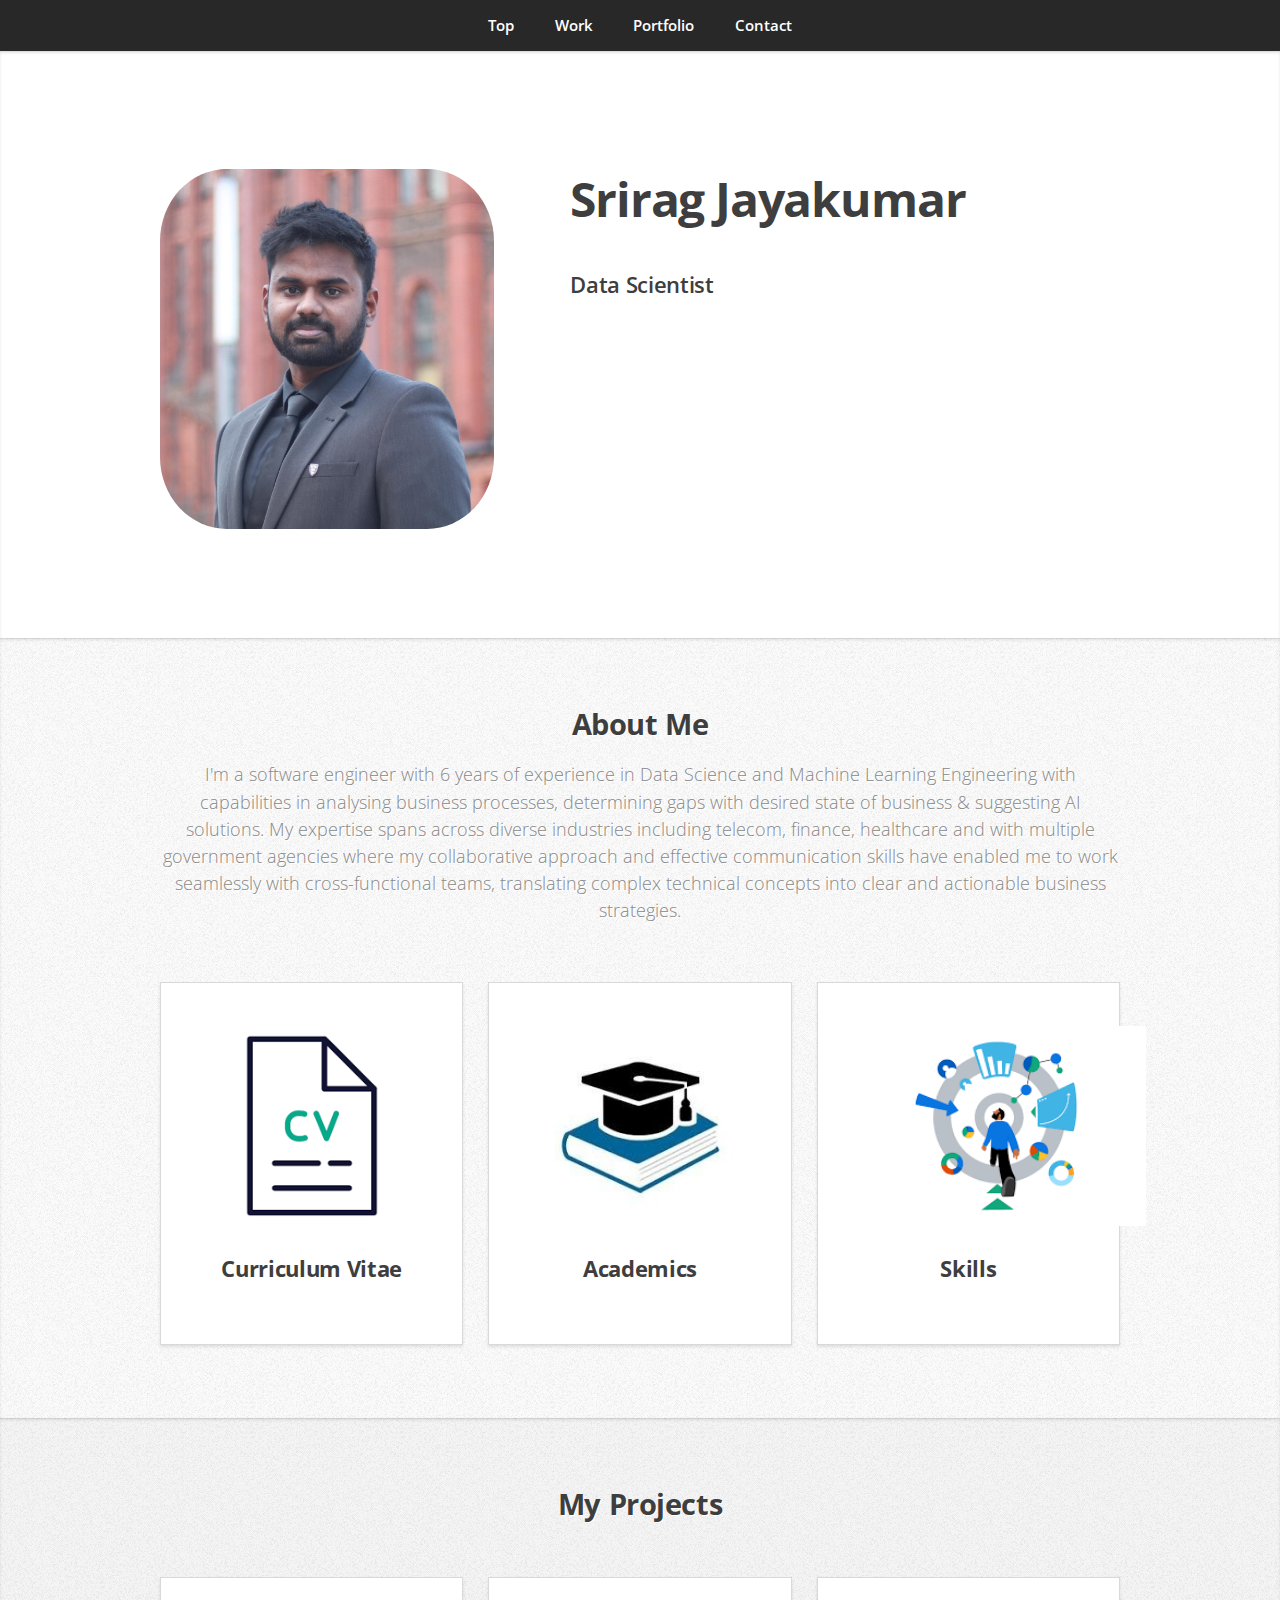
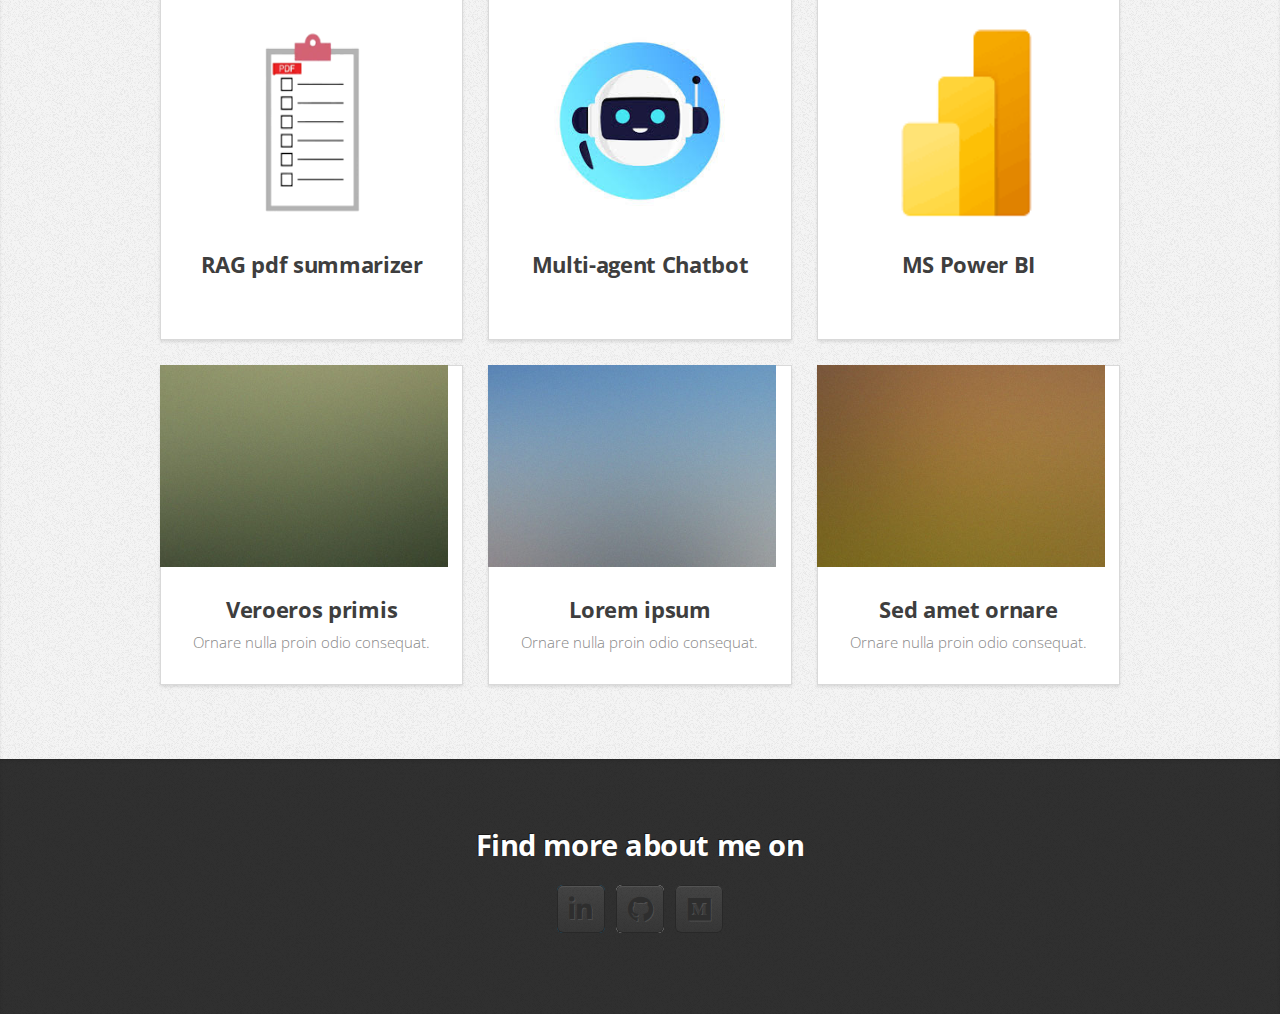
==== commit 46a43c1c: "Second Commit" ====
--- a/index.html
+++ b/index.html
@@ -10,6 +10,7 @@
 		<meta charset="utf-8" />
 		<meta name="viewport" content="width=device-width, initial-scale=1, user-scalable=no" />
 		<link rel="stylesheet" href="assets/css/main.css" />
+		<link rel="icon" type="image/png" href="images/logo.ico">
 	</head>
 	<body class="is-preload">
 
@@ -32,9 +33,9 @@
 						</div>
 						<div class="col-8 col-7-large col-12-medium">
 							<header>
-								<h1>Hi! I'm <strong>Srirag Jayakumar</strong></h1>
+								<h1><strong>Srirag Jayakumar</strong></h1>
 							</header>
-							<p>And this is my<strong> portfolio</strong></p>
+							<p><h3><strong>Data Scientist</strong></h3></p>
 							
 						</div>
 					</div>
@@ -45,52 +46,68 @@
 			<article id="work" class="wrapper style2">
 				<div class="container">
 					<header>
-						<h2>Here's all the stuff I do.</h2>
-						<p>Odio turpis amet sed consequat eget posuere consequat.</p>
+						<h2>About Me</h2>
+						<p>I'm a software engineer with 6 years of experience in Data Science and Machine Learning Engineering with capabilities in analysing business processes, 
+							determining gaps with desired state of business & suggesting AI solutions. My expertise spans across diverse industries including telecom, finance, 
+							healthcare and with multiple government agencies where my collaborative approach and effective communication skills
+							have enabled me to work seamlessly with cross-functional teams, translating complex technical concepts into clear and actionable business strategies.</p>
 					</header>
-					<div class="row aln-center">
+					<div class="row">
 						<div class="col-4 col-6-medium col-12-small">
-							<section class="box style1">
-								<span class="icon featured fa-comments"></span>
-								<h3>Consequat lorem</h3>
-								<p>Ornare nulla proin odio consequat sapien vestibulum ipsum primis sed amet consequat lorem dolore.</p>
-							</section>
+							<article class="box style1">
+								<a href="pages/cv.html" class="image featured"><img src="images/cv.jpg" alt="" style="width:200px; height:200px; display: block; margin: 0 auto; "/></a>
+								<h3><a href="pages/cv.html">Curriculum Vitae</a></h3>
+								
+							</article>
 						</div>
 						<div class="col-4 col-6-medium col-12-small">
-							<section class="box style1">
-								<span class="icon solid featured fa-camera-retro"></span>
-								<h3>Lorem dolor tempus</h3>
-								<p>Ornare nulla proin odio consequat sapien vestibulum ipsum primis sed amet consequat lorem dolore.</p>
-							</section>
+							<article class="box style1">
+								<a href="pages/academics.html" class="image featured"><img src="images/academics.jpg" alt="" style="width:200px; height:200px; display: block; margin: 0 auto; "/></a>
+								<h3><a href="pages/academics.html">Academics</a></h3>
+								
+							</article>
 						</div>
 						<div class="col-4 col-6-medium col-12-small">
-							<section class="box style1">
-								<span class="icon featured fa-thumbs-up"></span>
-								<h3>Feugiat posuere</h3>
-								<p>Ornare nulla proin odio consequat sapien vestibulum ipsum primis sed amet consequat lorem dolore.</p>
-							</section>
+							<article class="box style1">
+								<a href="pages/skills.html" class="image featured"><img src="images/skills.png" alt="" style="width:300px; height:200px; display: block; margin: 0 auto; "/></a>
+								<h3><a href="pages/skills.html">Skills</a></h3>
+								
+							</article>
 						</div>
+						
 					</div>
-					<footer>
-						<p>Lorem ipsum dolor sit sapien vestibulum ipsum primis?</p>
-						<a href="#portfolio" class="button large scrolly">See some of my recent work</a>
-					</footer>
+				
 				</div>
+				
 			</article>
 
 		<!-- Portfolio -->
 			<article id="portfolio" class="wrapper style3">
 				<div class="container">
 					<header>
-						<h2>Here’s some stuff I made recently.</h2>
-						<p>Proin odio consequat  sapien vestibulum consequat lorem dolore feugiat.</p>
+						<h2>My Projects</h2>
+						<p></p>
 					</header>
 					<div class="row">
 						<div class="col-4 col-6-medium col-12-small">
-							<article class="box style2">
-								<a href="#" class="image featured"><img src="images/pic01.jpg" alt="" /></a>
-								<h3><a href="#">Magna feugiat</a></h3>
-								<p>Ornare nulla proin odio consequat.</p>
+							<article class="box style1">
+								<a href="http://sriragjayakumar.ddns.net:8501" class="image featured"><img src="images/pdf.png" alt="" style="width:200px; height:200px; display: block; margin: 0 auto;"/></a>
+								<h3><a href="#">RAG pdf summarizer</a></h3>
+								
+							</article>
+						</div>
+						<div class="col-4 col-6-medium col-12-small">
+							<article class="box style1">
+								<a href="#" class="image featured"><img src="images/llm.png" alt="" style="width:200px; height:200px; display: block; margin: 0 auto;"/></a>
+								<h3><a href="#">Multi-agent Chatbot</a></h3>
+								
+							</article>
+						</div>
+						<div class="col-4 col-6-medium col-12-small">
+							<article class="box style1">
+								<a href="https://app.powerbi.com/groups/me/reports/dfa5f3fd-a50e-4dcc-a401-ce23d4d5a262/ReportSection76346ebf5ef326bf1ba2?experience=power-bi&redirectedFromSignup=1" class="image featured"><img src="images/pbi.png" alt="" style="width:200px; height:200px; display: block; margin: 0 auto;"/></a>
+								<h3><a href="#">MS Power BI</a></h3>
+								
 							</article>
 						</div>
 						<div class="col-4 col-6-medium col-12-small">
@@ -107,20 +124,7 @@
 								<p>Ornare nulla proin odio consequat.</p>
 							</article>
 						</div>
-						<div class="col-4 col-6-medium col-12-small">
-							<article class="box style2">
-								<a href="#" class="image featured"><img src="images/pic04.jpg" alt="" /></a>
-								<h3><a href="#">Tempus dolore</a></h3>
-								<p>Ornare nulla proin odio consequat.</p>
-							</article>
-						</div>
-						<div class="col-4 col-6-medium col-12-small">
-							<article class="box style2">
-								<a href="#" class="image featured"><img src="images/pic05.jpg" alt="" /></a>
-								<h3><a href="#">Feugiat aliquam</a></h3>
-								<p>Ornare nulla proin odio consequat.</p>
-							</article>
-						</div>
+						
 						<div class="col-4 col-6-medium col-12-small">
 							<article class="box style2">
 								<a href="#" class="image featured"><img src="images/pic06.jpg" alt="" /></a>
@@ -129,76 +133,27 @@
 							</article>
 						</div>
 					</div>
-					<footer>
-						<p>Lorem ipsum dolor sit sapien vestibulum ipsum primis?</p>
-						<a href="#contact" class="button large scrolly">Get in touch with me</a>
-					</footer>
+					
 				</div>
 			</article>
 
 		<!-- Contact -->
 			<article id="contact" class="wrapper style4">
 				<div class="container medium">
-					<header>
-						<h2>Have me make stuff for you.</h2>
-						<p>Ornare nulla proin odio consequat sapien vestibulum ipsum.</p>
-					</header>
-					<div class="row">
+									
 						<div class="col-12">
-							<form method="post" action="#">
-								<div class="row">
-									<div class="col-6 col-12-small">
-										<input type="text" name="name" id="name" placeholder="Name" />
-									</div>
-									<div class="col-6 col-12-small">
-										<input type="text" name="email" id="email" placeholder="Email" />
-									</div>
-									<div class="col-12">
-										<input type="text" name="subject" id="subject" placeholder="Subject" />
-									</div>
-									<div class="col-12">
-										<textarea name="message" id="message" placeholder="Message"></textarea>
-									</div>
-									<div class="col-12">
-										<ul class="actions">
-											<li><input type="submit" value="Send Message" /></li>
-											<li><input type="reset" value="Clear Form" class="alt" /></li>
-										</ul>
-									</div>
-								</div>
-							</form>
-						</div>
-						<div class="col-12">
-							<hr />
-							<h3>Find me on ...</h3>
+							
+							<h2>Find more about me on </h2>
 							<ul class="social">
-								<li><a href="#" class="icon brands fa-twitter"><span class="label">Twitter</span></a></li>
-								<li><a href="#" class="icon brands fa-facebook-f"><span class="label">Facebook</span></a></li>
-								<li><a href="#" class="icon brands fa-dribbble"><span class="label">Dribbble</span></a></li>
-								<li><a href="#" class="icon brands fa-linkedin-in"><span class="label">LinkedIn</span></a></li>
-								<li><a href="#" class="icon brands fa-tumblr"><span class="label">Tumblr</span></a></li>
-								<li><a href="#" class="icon brands fa-google-plus"><span class="label">Google+</span></a></li>
-								<li><a href="#" class="icon brands fa-github"><span class="label">Github</span></a></li>
-								<!--
-								<li><a href="#" class="icon solid fa-rss"><span>RSS</span></a></li>
-								<li><a href="#" class="icon brands fa-instagram"><span>Instagram</span></a></li>
-								<li><a href="#" class="icon brands fa-foursquare"><span>Foursquare</span></a></li>
-								<li><a href="#" class="icon brands fa-skype"><span>Skype</span></a></li>
-								<li><a href="#" class="icon brands fa-soundcloud"><span>Soundcloud</span></a></li>
-								<li><a href="#" class="icon brands fa-youtube"><span>YouTube</span></a></li>
-								<li><a href="#" class="icon brands fa-blogger"><span>Blogger</span></a></li>
-								<li><a href="#" class="icon brands fa-flickr"><span>Flickr</span></a></li>
-								<li><a href="#" class="icon brands fa-vimeo"><span>Vimeo</span></a></li>
-								-->
+								<li><a href="https://www.linkedin.com/in/srirag-jayakumar/" class="icon brands fa-linkedin-in"><span class="label">LinkedIn</span></a></li>
+								<li><a href="https://github.com/sriragjayakumar" class="icon brands fa-github"><span class="label">Github</span></a></li>
+								<li><a href="https://sriragjayakumar.medium.com/" class="icon brands fa-medium"><span class="label">medium</span></a></li>
+								
 							</ul>
-							<hr />
+							
 						</div>
 					</div>
-					<footer>
-						<ul id="copyright">
-							<li>&copy; Untitled. All rights reserved.</li><li>Design: <a href="http://html5up.net">HTML5 UP</a></li>
-						</ul>
-					</footer>
+					
 				</div>
 			</article>
 
--- a/assets/css/main.css
+++ b/assets/css/main.css
@@ -2010,7 +2010,7 @@
 
 		.wrapper.style4 {
 			background-color: #303030;
-			color: #999;
+			
 			text-shadow: -1px -1px 0px #181818;
 		}
 
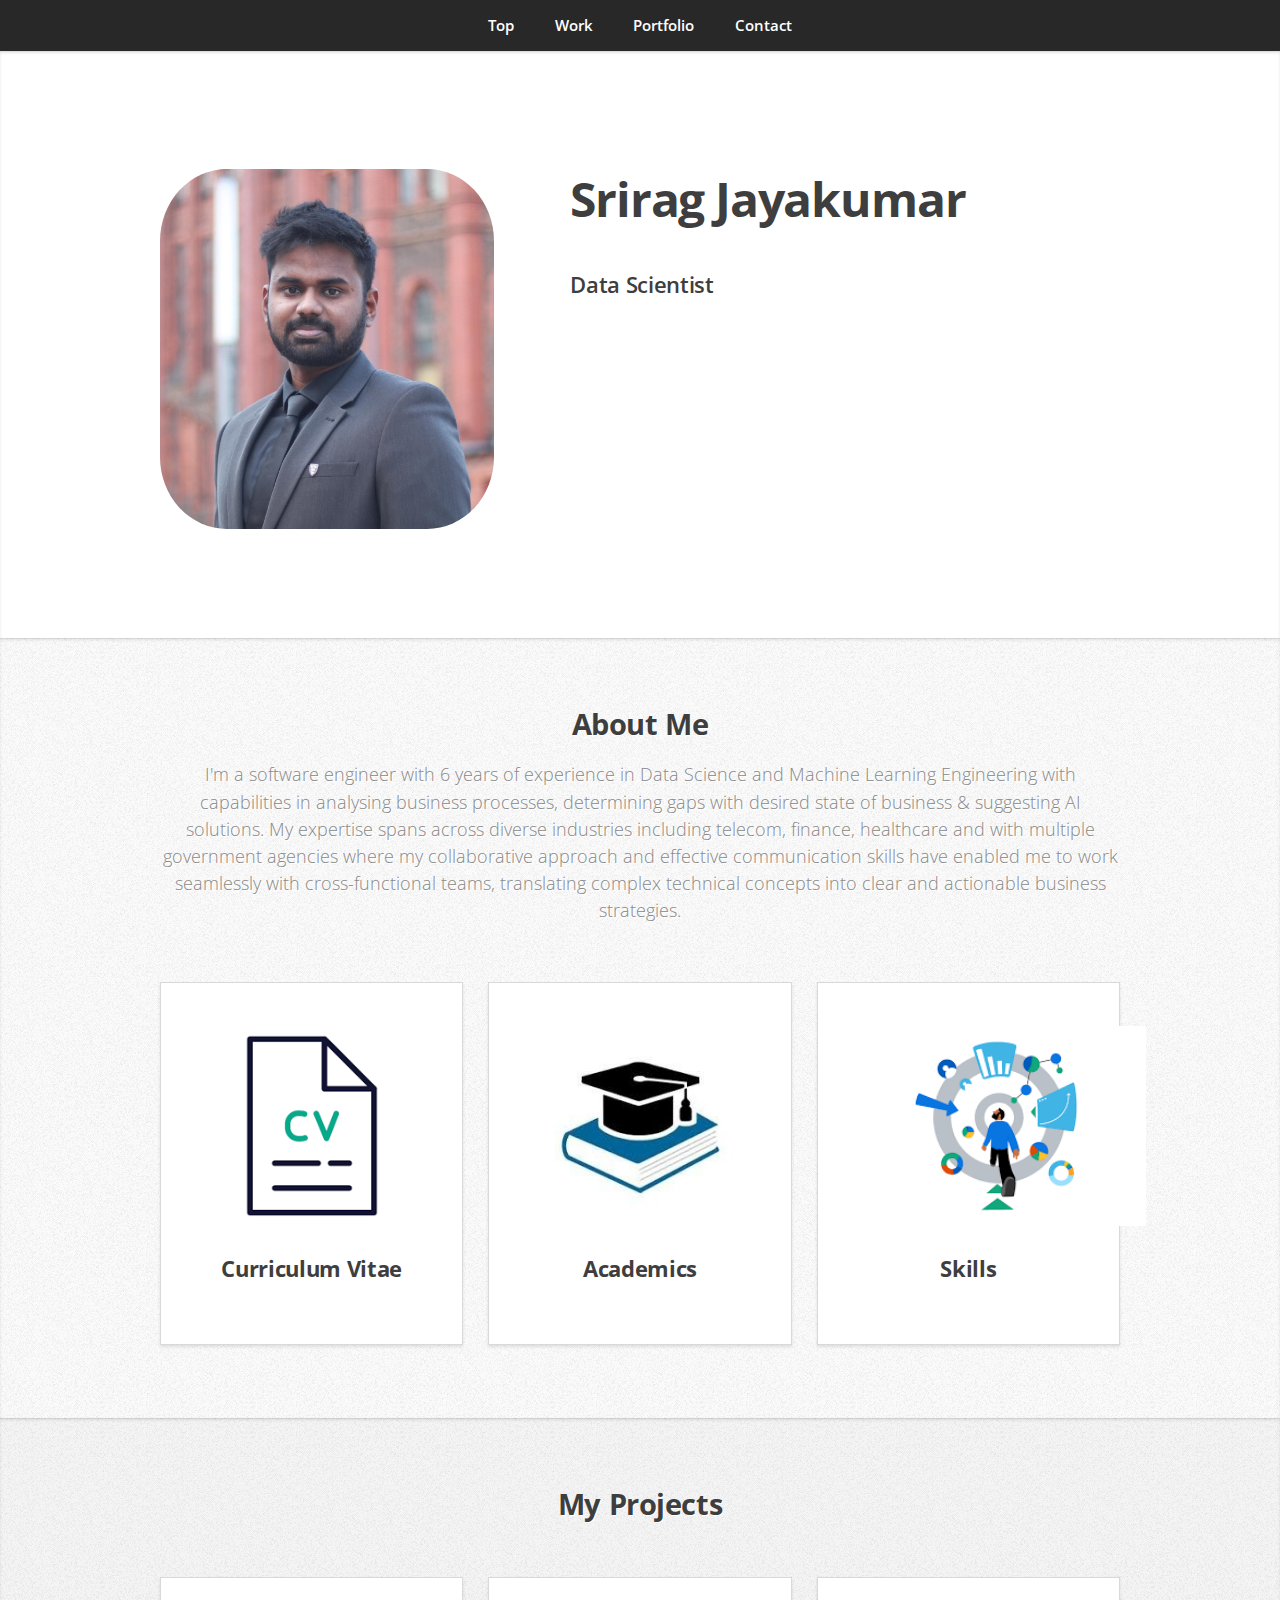
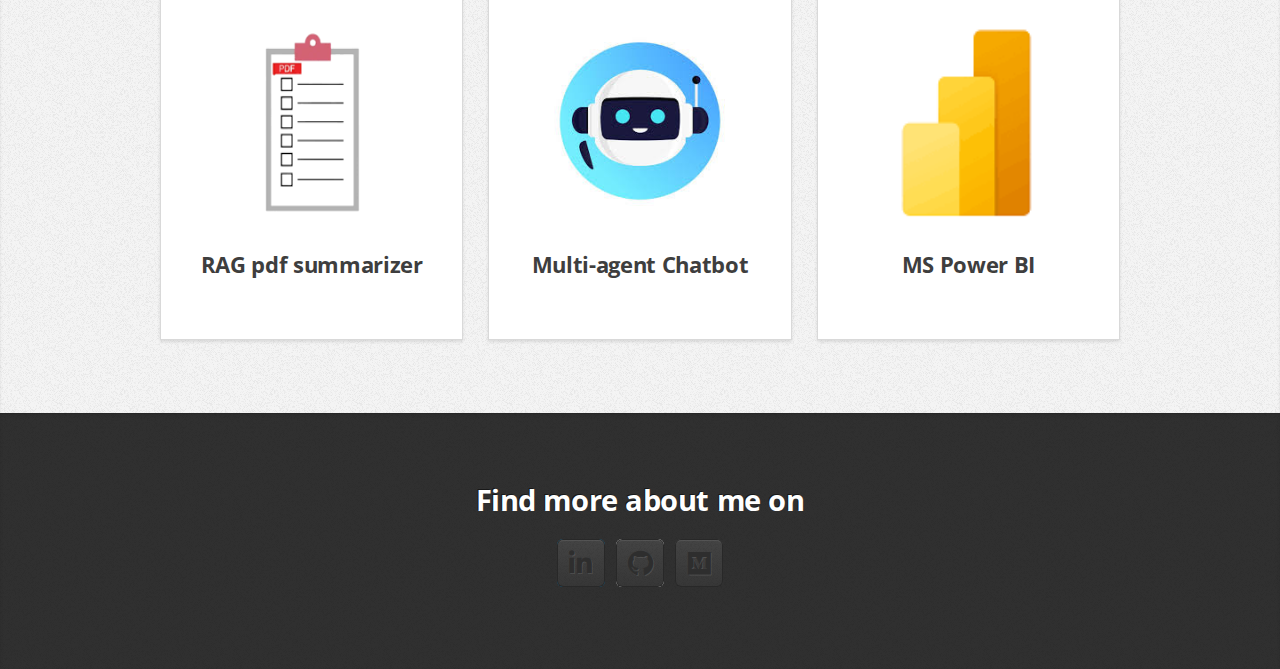
==== commit 7b5ce2bf: "Third Commit" ====
--- a/index.html
+++ b/index.html
@@ -98,40 +98,19 @@
 						</div>
 						<div class="col-4 col-6-medium col-12-small">
 							<article class="box style1">
-								<a href="#" class="image featured"><img src="images/llm.png" alt="" style="width:200px; height:200px; display: block; margin: 0 auto;"/></a>
-								<h3><a href="#">Multi-agent Chatbot</a></h3>
+								<a href="http://sriragjayakumar.ddns.net:8502/" class="image featured"><img src="images/llm.png" alt="" style="width:200px; height:200px; display: block; margin: 0 auto;"/></a>
+								<h3><a href="http://sriragjayakumar.ddns.net:8502/">Multi-agent Chatbot</a></h3>
 								
 							</article>
 						</div>
 						<div class="col-4 col-6-medium col-12-small">
 							<article class="box style1">
 								<a href="https://app.powerbi.com/groups/me/reports/dfa5f3fd-a50e-4dcc-a401-ce23d4d5a262/ReportSection76346ebf5ef326bf1ba2?experience=power-bi&redirectedFromSignup=1" class="image featured"><img src="images/pbi.png" alt="" style="width:200px; height:200px; display: block; margin: 0 auto;"/></a>
-								<h3><a href="#">MS Power BI</a></h3>
+								<h3><a href="https://app.powerbi.com/groups/me/reports/dfa5f3fd-a50e-4dcc-a401-ce23d4d5a262/ReportSection76346ebf5ef326bf1ba2?experience=power-bi&redirectedFromSignup=1">MS Power BI</a></h3>
 								
 							</article>
 						</div>
-						<div class="col-4 col-6-medium col-12-small">
-							<article class="box style2">
-								<a href="#" class="image featured"><img src="images/pic02.jpg" alt="" /></a>
-								<h3><a href="#">Veroeros primis</a></h3>
-								<p>Ornare nulla proin odio consequat.</p>
-							</article>
-						</div>
-						<div class="col-4 col-6-medium col-12-small">
-							<article class="box style2">
-								<a href="#" class="image featured"><img src="images/pic03.jpg" alt="" /></a>
-								<h3><a href="#">Lorem ipsum</a></h3>
-								<p>Ornare nulla proin odio consequat.</p>
-							</article>
-						</div>
-						
-						<div class="col-4 col-6-medium col-12-small">
-							<article class="box style2">
-								<a href="#" class="image featured"><img src="images/pic06.jpg" alt="" /></a>
-								<h3><a href="#">Sed amet ornare</a></h3>
-								<p>Ornare nulla proin odio consequat.</p>
-							</article>
-						</div>
+					
 					</div>
 					
 				</div>
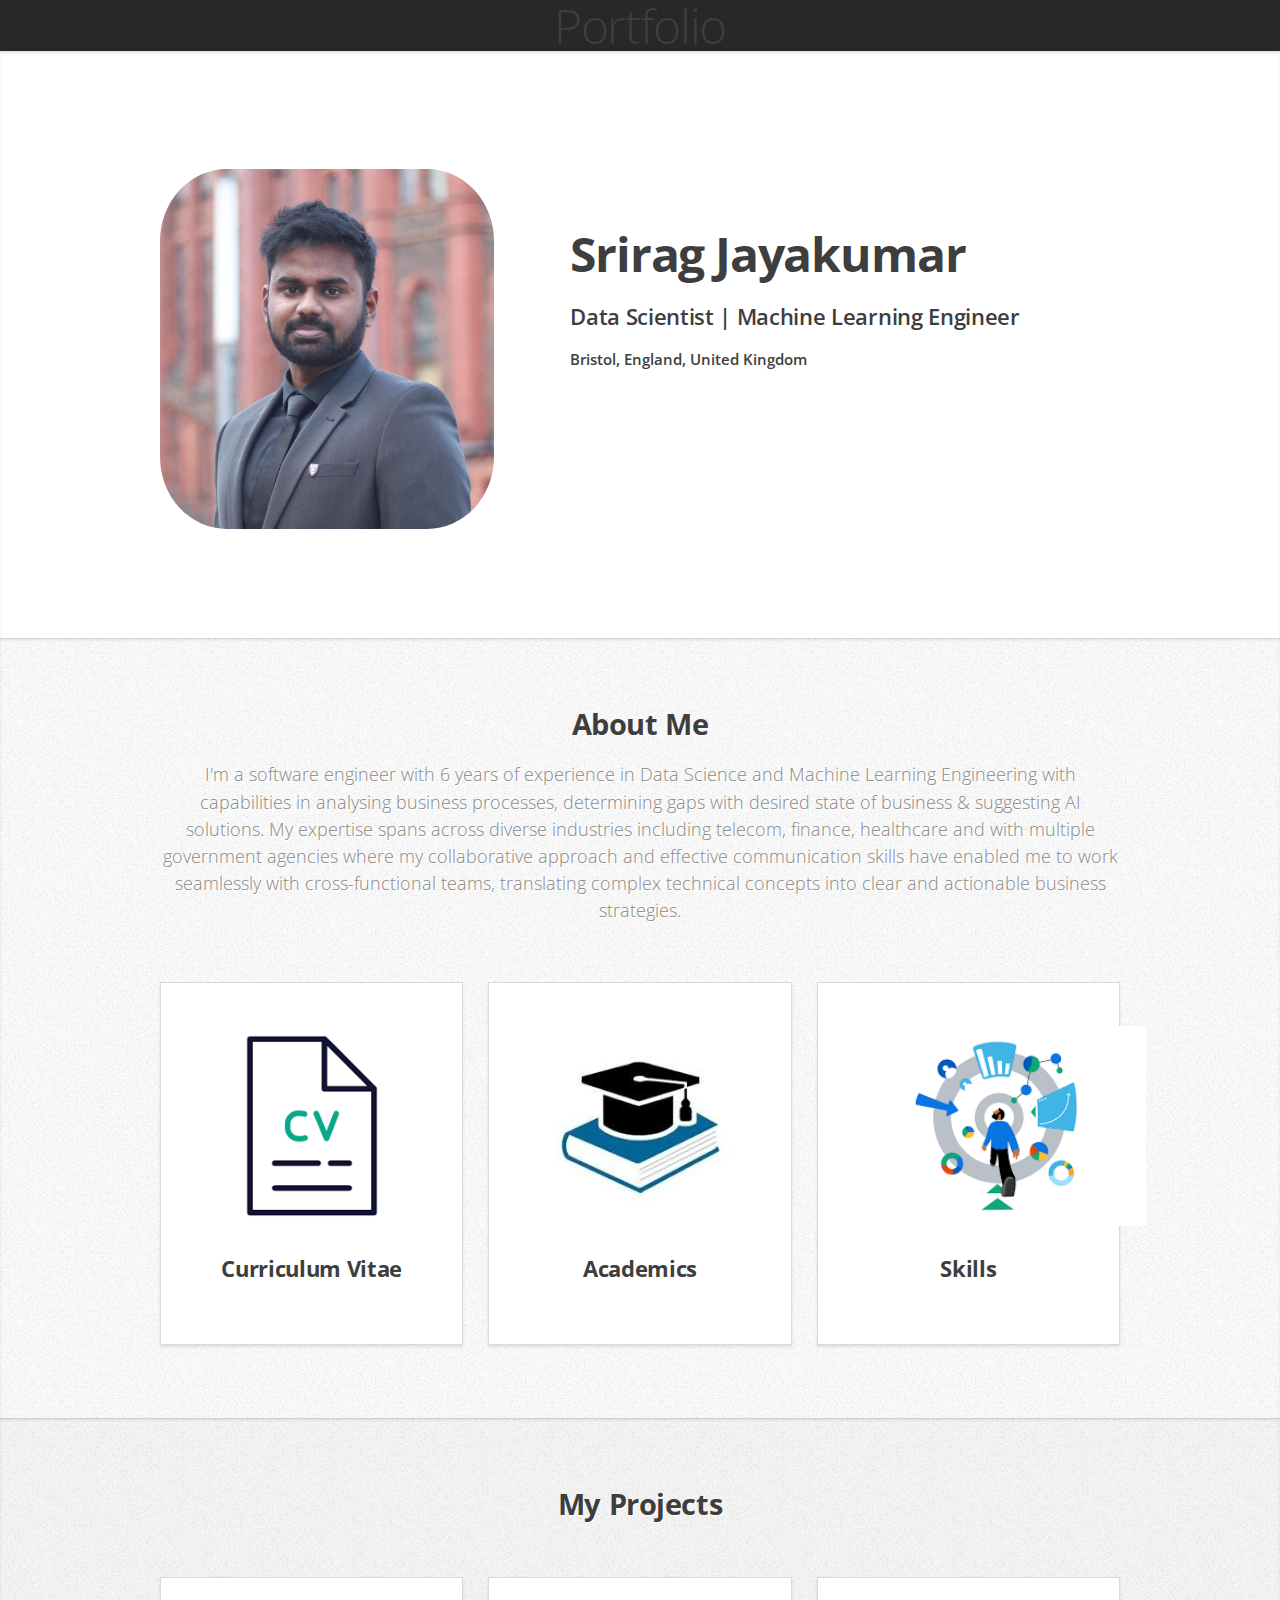
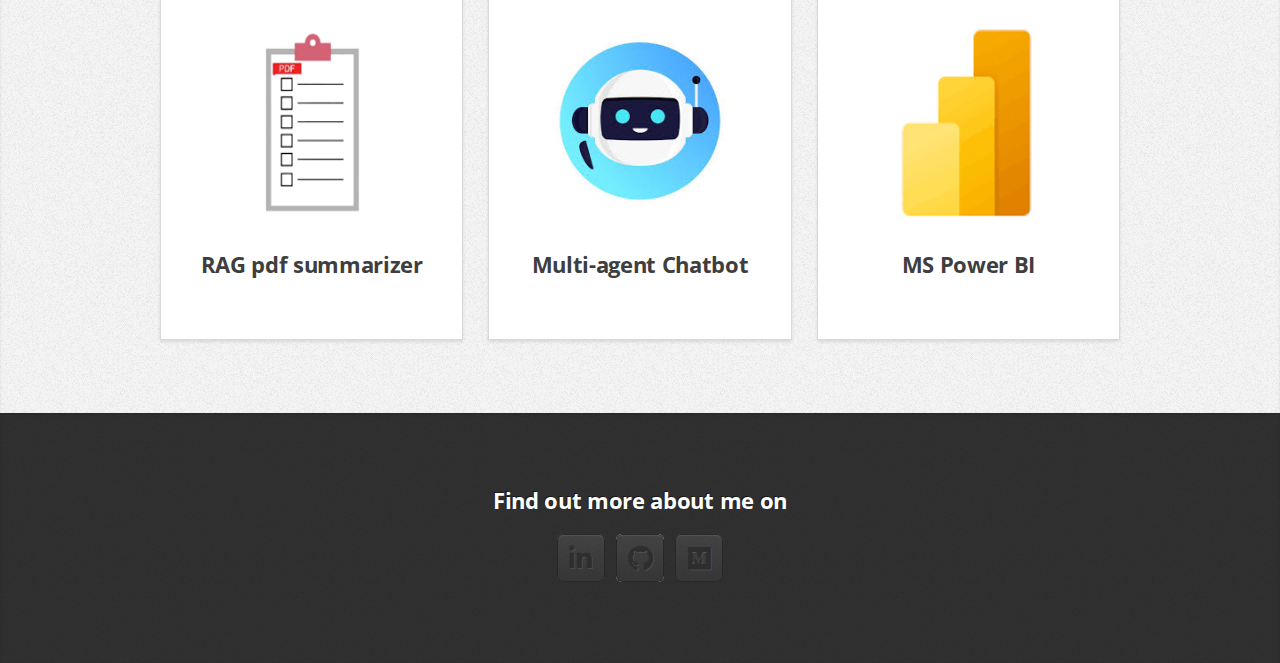
==== commit ad2ff722: "Fourth Commit" ====
--- a/index.html
+++ b/index.html
@@ -16,12 +16,7 @@
 
 		<!-- Nav -->
 			<nav id="nav">
-				<ul class="container">
-					<li><a href="#top">Top</a></li>
-					<li><a href="#work">Work</a></li>
-					<li><a href="#portfolio">Portfolio</a></li>
-					<li><a href="#contact">Contact</a></li>
-				</ul>
+				<h1> Portfolio </h1>
 			</nav>
 
 		<!-- Home -->
@@ -33,10 +28,13 @@
 						</div>
 						<div class="col-8 col-7-large col-12-medium">
 							<header>
+								<br>
+								<br>
 								<h1><strong>Srirag Jayakumar</strong></h1>
-							</header>
-							<p><h3><strong>Data Scientist</strong></h3></p>
 							
+							<p><h3><strong>Data Scientist | Machine Learning Engineer</strong></h3></p>
+							<p><h4><strong>Bristol, England, United Kingdom</strong></h4></p>
+						</header>	
 						</div>
 					</div>
 				</div>
@@ -122,7 +120,7 @@
 									
 						<div class="col-12">
 							
-							<h2>Find more about me on </h2>
+							<h3>Find out more about me on </h3>
 							<ul class="social">
 								<li><a href="https://www.linkedin.com/in/srirag-jayakumar/" class="icon brands fa-linkedin-in"><span class="label">LinkedIn</span></a></li>
 								<li><a href="https://github.com/sriragjayakumar" class="icon brands fa-github"><span class="label">Github</span></a></li>
